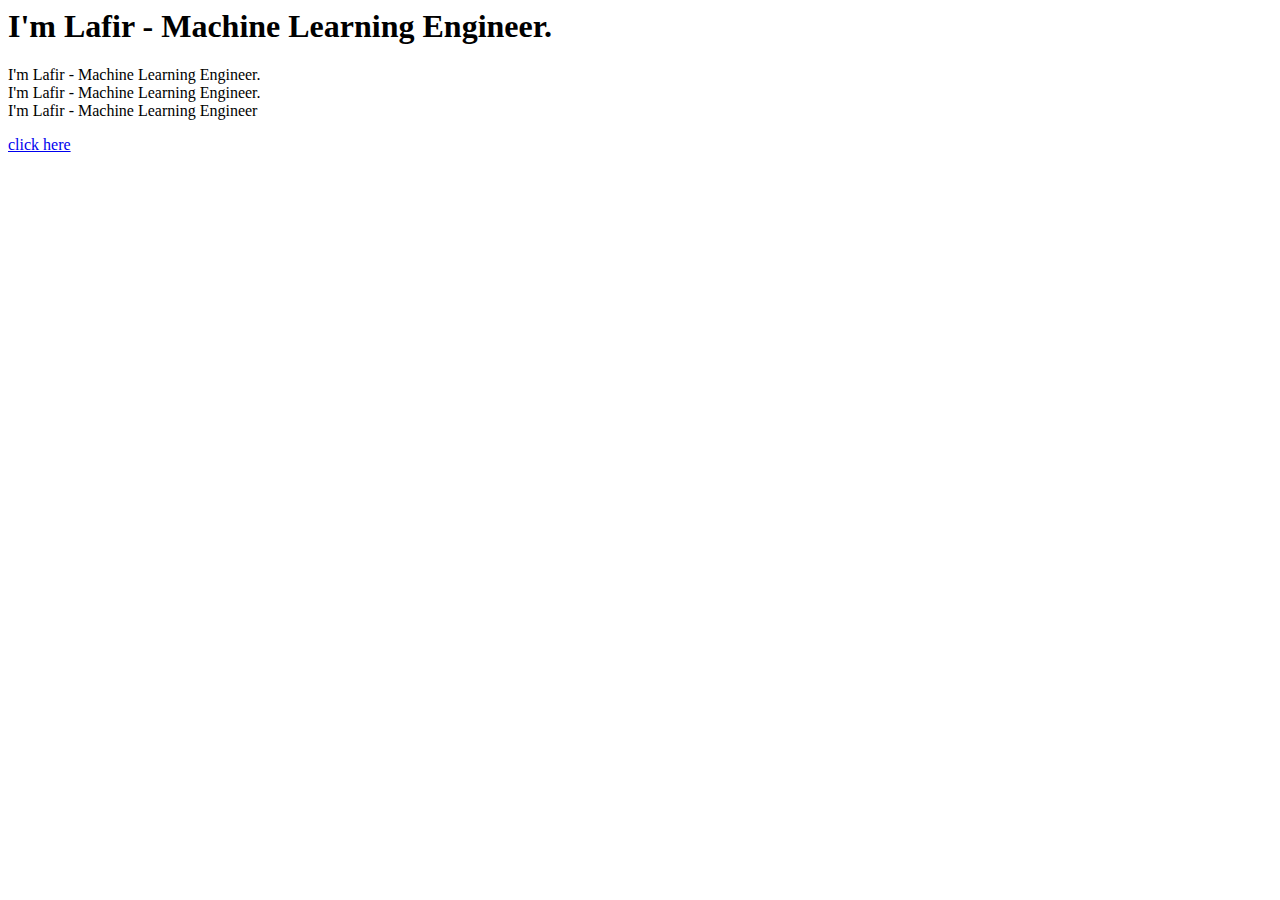
==== index.html @ b7a04738 "Add files via upload" ====
<html>
<head>
    <title>
    Lafir - Portfolio Website
    </title>
    </head>
<body>
    <h1>I'm Lafir - Machine Learning Engineer.</h1>
    <p>I'm Lafir - Machine Learning Engineer. <br>I'm Lafir - Machine Learning Engineer. <br> I'm Lafir - Machine Learning Engineer</p>
    <a href="https:\\www.linkedin.com\in\lafir">click here</a>
    
    
    </body>










</html>
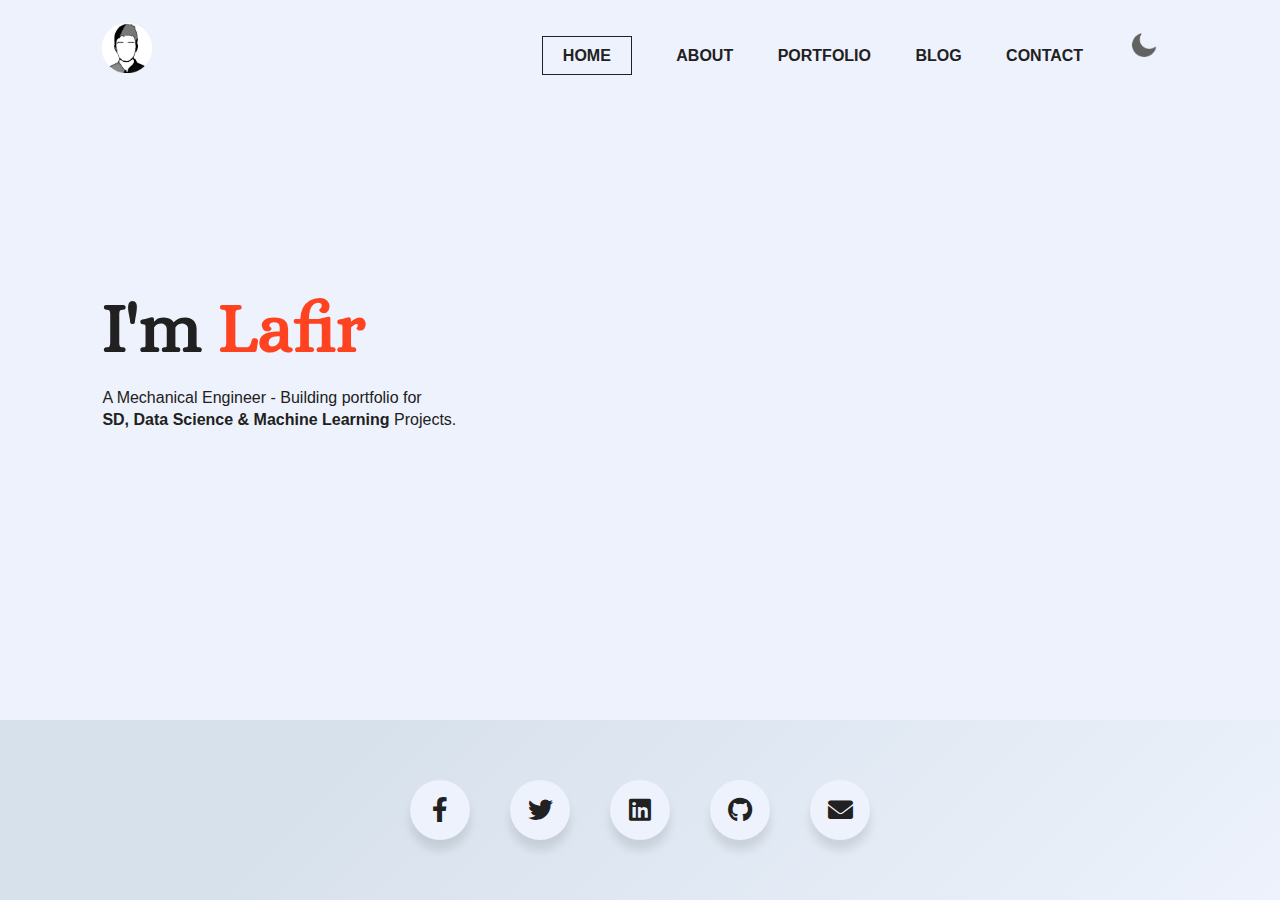
==== commit 6c28eb8e: "Add files via upload" ====
--- a/index.html
+++ b/index.html
@@ -1,24 +1,114 @@
-<html>
-<head>
-    <title>
-    Lafir - Portfolio Website
-    </title>
-    </head>
+<!DOCTYPE html>
+<!-- Created By Lafir -->
+<html lang="en" dir="ltr">
+   <head>
+    <meta charset="utf-8">
+    <meta name="viewport" content="width=device-width initial-scale=1.0">
+    <title> Lafir - Portfolio </title>
+    <link rel="stylesheet" href="style.css">
+    <link rel="stylesheet" href="https://cdnjs.cloudflare.com/ajax/libs/font-awesome/6.0.0-beta2/css/all.min.css">
+</head>
 <body>
-    <h1>I'm Lafir - Machine Learning Engineer.</h1>
-    <p>I'm Lafir - Machine Learning Engineer. <br>I'm Lafir - Machine Learning Engineer. <br> I'm Lafir - Machine Learning Engineer</p>
-    <a href="https:\\www.linkedin.com\in\lafir">click here</a>
+       <div class= "hero">
+        <nav>
+            <img src="images/logo1.png" class="logo">
+            <ul>
+            <li><a href=" "><span>HOME</span></a></li> 
+            <li><a href=" ">ABOUT</a></li>
+            <li><a href=" ">PORTFOLIO</a></li>
+            <li><a href=" ">BLOG</a></li>
+            <li><a href=" ">CONTACT</a></li> 
+            <li><img src="images/moon.png" id="icon"></li>
+            </ul>
+           </nav>
+       
+        <div class= "info">  
+            <h1>I'm <span>Lafir</span> </h1> 
+            <p> A Mechanical Engineer - Building portfolio for <br> <strong> SD, Data Science & Machine Learning </strong>  Projects.
+            </p>                 
+        </div>
+         </div>
+                <div class="socialtab">
+    <div class="wrapper">
+         <div class="icon facebook">
+            <div class="tooltip">
+               Facebook
+            </div>
+            <span><a href="https://www.linkedin.com/in/lafir"><i class="fab fa-facebook-f"></i></a></span>
+         </div>
+         <div class="icon twitter">
+            <div class="tooltip">
+               Twitter
+            </div>
+            <span><a href="https://www.twitter.com/lafirmm"><i class="fab fa-twitter"></i></a></span>
+         </div>
+         <div class="icon linkedin">
+            <div class="tooltip">
+               Linkedin
+            </div>
+            <span><a href="https://www.linkedin.com/in/lafir"><i class="fab fa-linkedin"></i></a></span>
+         </div>
+         <div class="icon github">
+            <div class="tooltip">
+               Github
+            </div>
+            <span><a href="https:\\www.github.com/lafirm"><i class="fab fa-github"></i></a></span>
+         </div>
+         <div class="icon email">
+            <div class="tooltip">
+               Email
+            </div>
+            <span><a href="mailto:lafirm.ernz9@simplelogin.fr"><i class="fas fa-envelope"></i></a></span>
+         </div>
+      </div></div>
+               
+                
+        
+          <!-- This is Javascript Code -->
+     <script>
+     var icon = document.getElementById("icon");
+     
+     if(localStorage.getItem("theme") == null){
+              localStorage.setItem("theme","light");
+              }
+
+     
+     let localdata = localStorage.getItem("theme");
+     if(localdata == "light")
+         {
+             icon.src = "images/moon.png";
+             document.body.classList.remove("dark-theme");
+         }
+     else if(localdata == "dark")
+     {
+         icon.src = "images/sun.png";
+          document.body.classList.add("dark-theme");
+         
+     }
+     
+     
+     icon.onclick = function(){
+         document.body.classList.toggle("dark-theme");
+         if(document.body.classList.contains("dark-theme")){
+             icon.src = "images/sun.png";
+              localStorage.setItem("theme","dark");
+         }
+             else{
+                 icon.src = "images/moon.png";
+                  localStorage.setItem("theme","light");
+             }
+             
+         }
+
+    </script>
     
+   
     
-    </body>
+</body>
+</html>
 
 
 
 
 
 
-
-
-
-
-</html>--- a/style.css
+++ b/style.css
@@ -0,0 +1,275 @@
+@import url('https://fonts.googleapis.com/css2?family=Alice&family=Poppins:ital,wght@0,400;1,300&display=swap');
+
+*{
+    margin: 0;
+    padding: 0;
+}
+
+
+:root{
+    --primary-color: #edf2fc;
+    --secondary-color: #212121;
+}
+
+
+.dark-theme{
+    --primary-color: #000106;
+    --secondary-color: #ffffff;
+}
+
+.hero{
+    height: 80vh;
+    width: 100%;
+    background: var(--primary-color);
+    font-family: sans-serif;
+    position: relative;
+    
+}
+
+
+.logo{
+    width: 50px;
+    cursor: pointer;
+}
+
+nav{
+    width: 84%;
+    margin: auto;
+    padding: 20px 0;
+    display: flex;
+    align-items: center;
+    justify-content: space-between;   
+}
+
+nav ul{
+    flex:1;
+    text-align: right;
+}
+
+nav ul li {
+    display: inline-block;
+    list-style: none;
+    margin: 10px 20px; 
+}
+
+nav ul li a {
+    text-decoration: none;
+    color: var(--secondary-color);
+    font-family: sans-serif;
+    font-weight: 600;
+}
+
+nav ul li a:hover {
+    text-decoration: none;
+    color: #ff4321;
+}
+
+nav ul li a span{
+    border: 1px solid;
+    padding: 10px 20px;
+}
+
+#icon{
+    width: 30px;
+    cursor: pointer;
+}
+
+
+.info{
+    margin-left: 8%;
+    margin-top: 15%;
+}
+
+
+.info h1{
+    font-size: 70px;
+    color: var(--secondary-color);
+    margin-bottom: 20px;
+    font-family: 'Alice', serif;
+}
+
+h1 span{
+    color: #ff4321;
+}
+
+.info p{
+    color: var(--secondary-color);
+    line-height: 22px;
+}
+
+
+.wrapper{
+  display: inline-flex;
+}
+.wrapper .icon{
+  margin: 0 20px;
+  text-align: center;
+  cursor: pointer;
+  display: flex;
+  align-items: center;
+  justify-content: center;
+  flex-direction: column;
+  position: relative;
+  z-index: 2;
+  transition: 0.4s cubic-bezier(0.68, -0.55, 0.265, 1.55);
+}
+.wrapper .icon span{
+  display: block;
+  height: 60px;
+  width: 60px;
+  background: var(--primary-color);
+  border-radius: 50%;
+  position: relative;
+  z-index: 2;
+  box-shadow: 0px 10px 10px rgba(0,0,0,0.1);
+  transition: 0.4s cubic-bezier(0.68, -0.55, 0.265, 1.55);
+}
+.wrapper .icon span i{
+  line-height: 60px;
+  font-size: 25px;
+    color: var(--secondary-color);
+  
+}
+.wrapper .icon .tooltip{
+  position: absolute;
+  top: 0;
+  z-index: 1;
+  background: #fff;
+  color: var(--primary-color);
+  padding: 10px 18px;
+  font-size: 20px;
+  font-weight: 500;
+    font-family: sans-serif;
+  border-radius: 25px;
+  opacity: 0;
+  pointer-events: none;
+  box-shadow: 0px 10px 10px rgba(0,0,0,0.1);
+  transition: 0.4s cubic-bezier(0.68, -0.55, 0.265, 1.55);
+}
+.wrapper .icon:hover .tooltip{
+  top: -70px;
+  opacity: 1;
+  pointer-events: auto;
+}
+.icon .tooltip:before{
+  position: absolute;
+  content: "";
+  height: 15px;
+  width: 15px;
+  background: #fff;
+  left: 50%;
+  bottom: -6px;
+  transform: translateX(-50%) rotate(45deg);
+  transition: 0.4s cubic-bezier(0.68, -0.55, 0.265, 1.55);
+}
+.wrapper .icon:hover span i{
+  color: var(--primary-color);
+}
+.wrapper .icon:hover span,
+.wrapper .icon:hover .tooltip{
+  text-shadow: 0px -1px 0px rgba(0,0,0,0.4);
+}
+.wrapper .facebook:hover span,
+.wrapper .facebook:hover .tooltip,
+.wrapper .facebook:hover .tooltip:before{
+  background: #3B5999;
+}
+.wrapper .twitter:hover span,
+.wrapper .twitter:hover .tooltip,
+.wrapper .twitter:hover .tooltip:before{
+  background: #46C1F6;
+}
+.wrapper .linkedin:hover span,
+.wrapper .linkedin:hover .tooltip,
+.wrapper .linkedin:hover .tooltip:before{
+  background: #0a66c2;
+}
+.wrapper .github:hover span,
+.wrapper .github:hover .tooltip,
+.wrapper .github:hover .tooltip:before{
+  background: #333;
+}
+.wrapper .email:hover span,
+.wrapper .email:hover .tooltip,
+.wrapper .email:hover .tooltip:before{
+  background: #DE463B;
+}
+
+
+.socialtab{
+  display: grid;
+  height: 20vh;
+  width: 100%;
+  place-items: center;
+  background: linear-gradient(315deg, var(--primary-color) 0%, #d7e1ec 74%);
+    margin-top: 0;
+    margin-bottom: 0;
+
+}
+
+@media only screen and (max-width:600px) {
+    
+    
+    nav ul li {
+    display: flex;
+    padding-left: 160px;
+}
+    
+    
+    
+    nav ul li a {
+    text-decoration: none;
+    color: var(--secondary-color);
+    font-weight: 600;
+    font-size: 10px;
+    
+}
+    nav ul li a span{
+    border: 1px solid;
+    padding: 5px 10px;
+}
+
+
+    
+    .hero{
+    height: 90vh;
+    width: 100%;
+    box-sizing: border-box;
+
+}
+    .info h1{
+    font-size: 35px; }
+    .info p{
+    line-height: 15px;
+    font-size: 13px;}
+    
+    
+    .socialtab{
+  display: flex;
+  height: 10vh;
+  width: 100%;
+  place-items: center;
+        padding: 15px;
+        margin-top:0px;
+box-sizing: border-box;
+       }
+        
+    
+    .wrapper .icon span{
+  height: 25px;
+  width: 25px;
+  
+}
+
+    .wrapper .icon span i{
+  line-height: 25px;
+  font-size: 15px;
+    color: var(--secondary-color);
+  
+}
+        
+}
+    
+
+
+
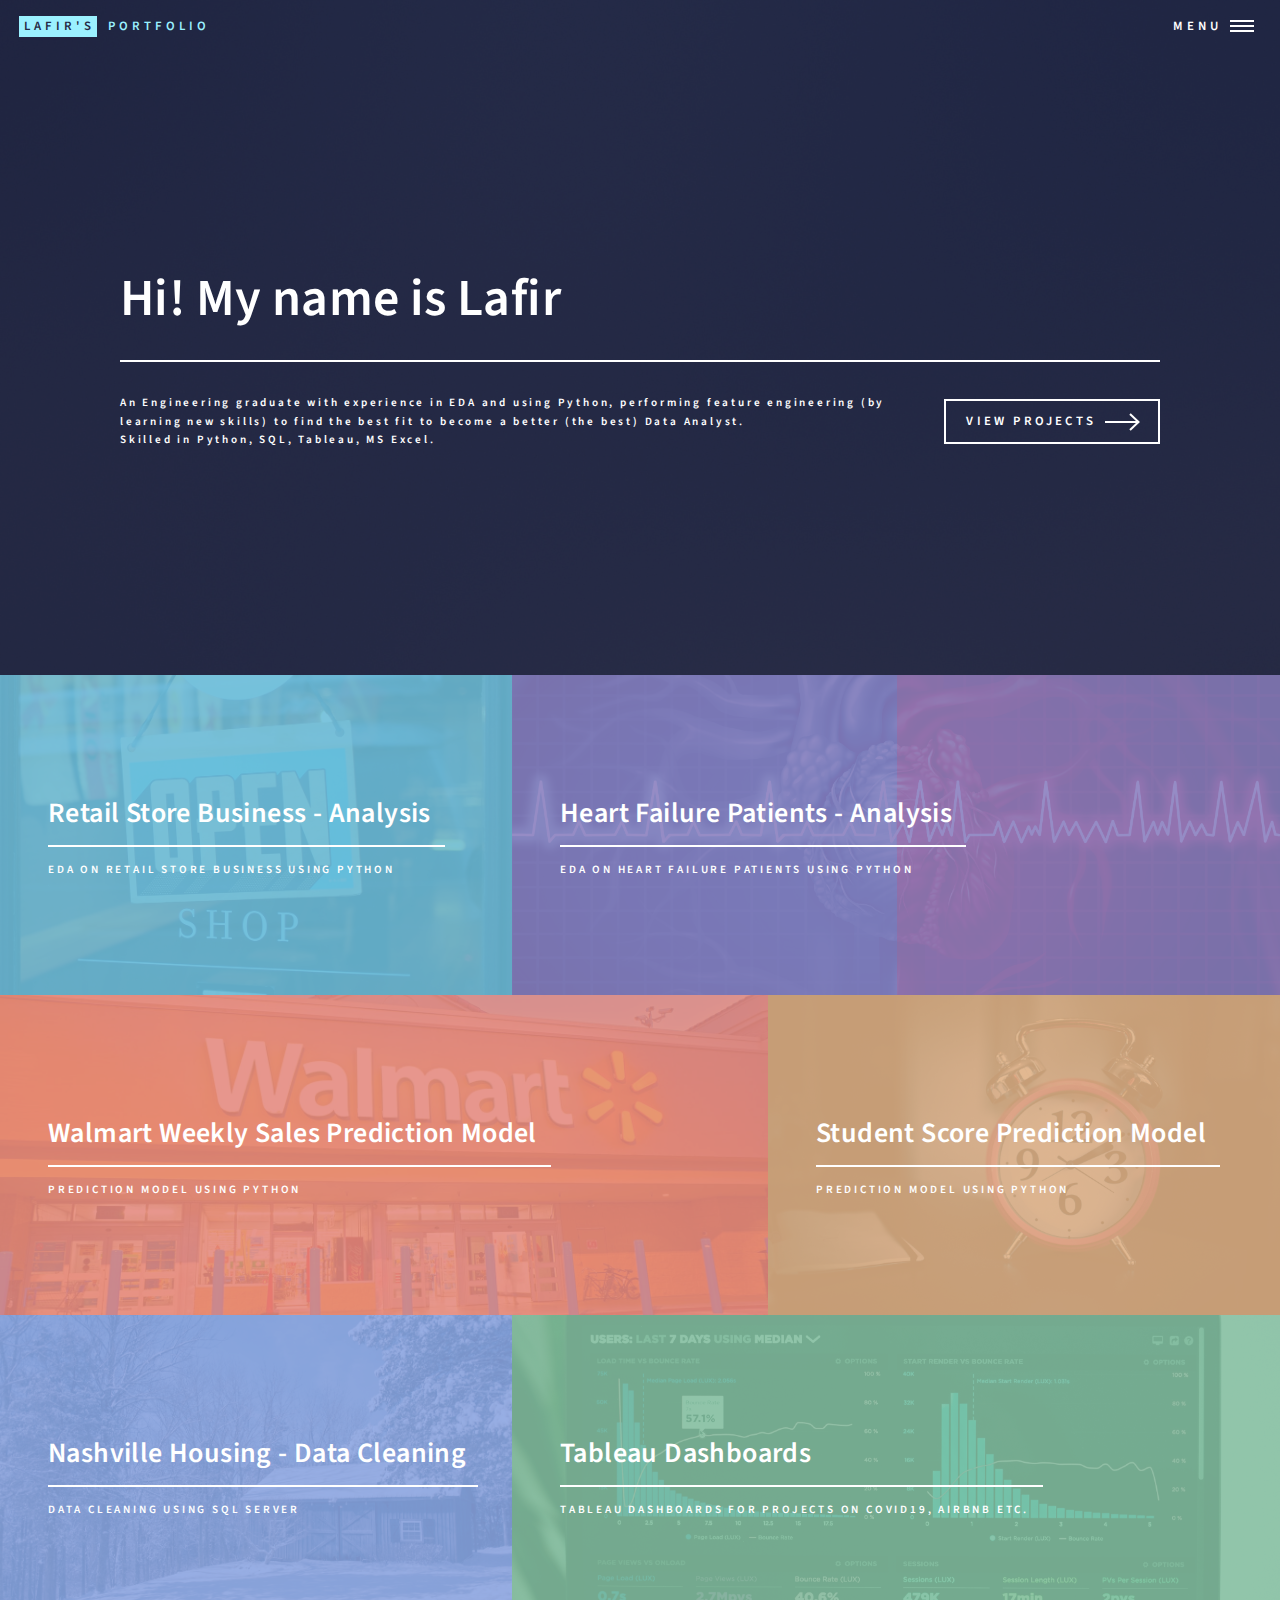
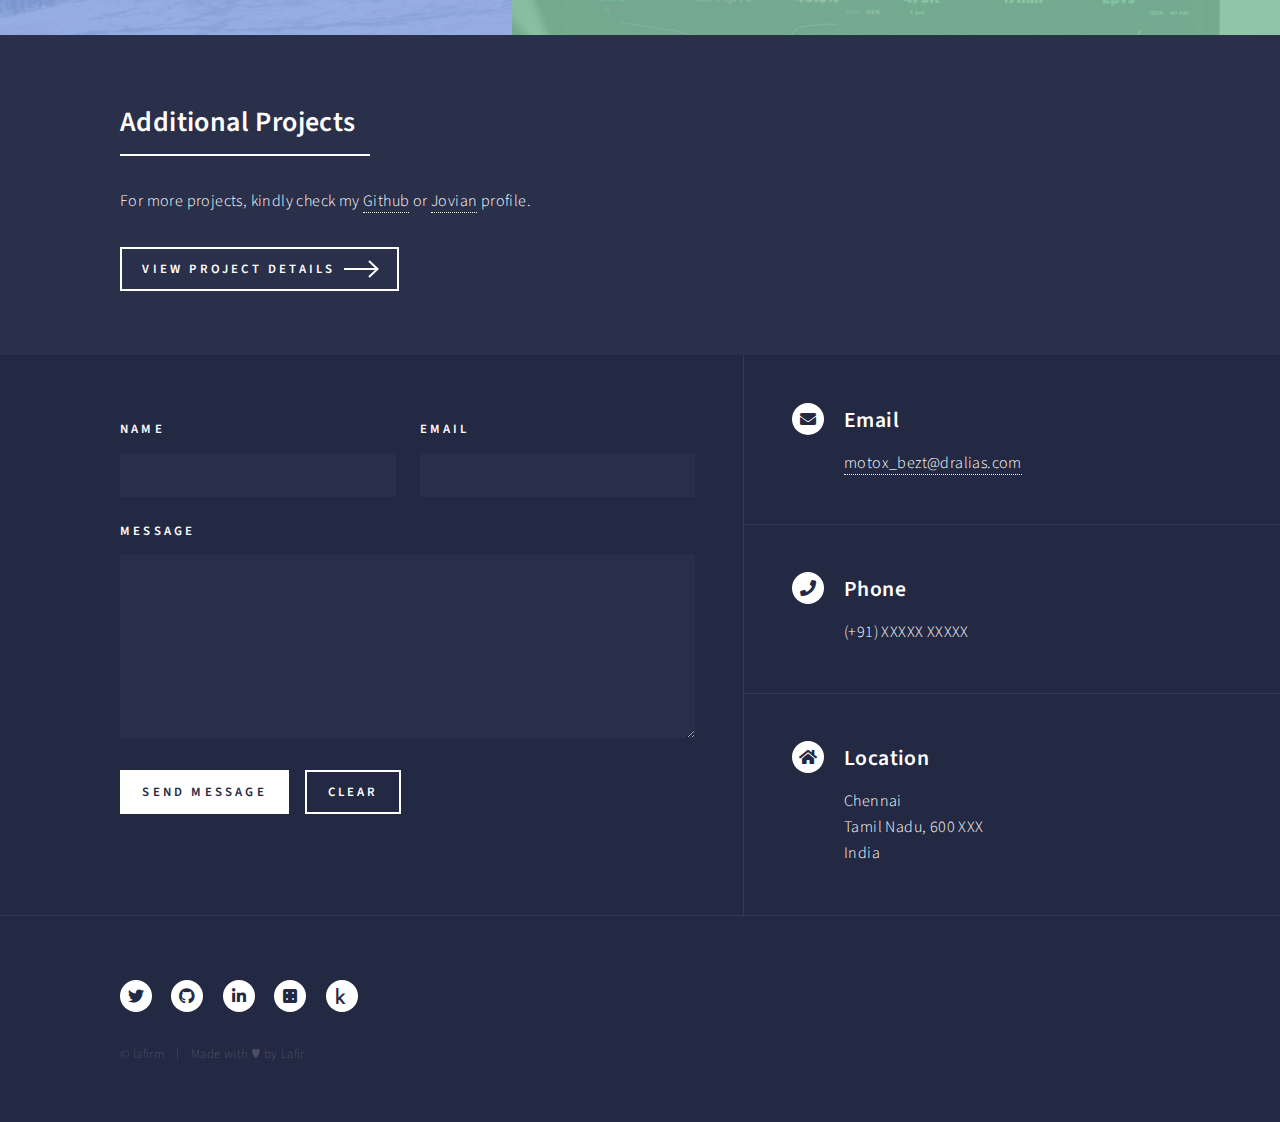
==== commit b275fadc: "Portfolio Website - version 2" ====
--- a/index.html
+++ b/index.html
@@ -1,114 +1,217 @@
-<!DOCTYPE html>
-<!-- Created By Lafir -->
-<html lang="en" dir="ltr">
-   <head>
-    <meta charset="utf-8">
-    <meta name="viewport" content="width=device-width initial-scale=1.0">
-    <title> Lafir - Portfolio </title>
-    <link rel="stylesheet" href="style.css">
-    <link rel="stylesheet" href="https://cdnjs.cloudflare.com/ajax/libs/font-awesome/6.0.0-beta2/css/all.min.css">
-</head>
-<body>
-       <div class= "hero">
-        <nav>
-            <img src="images/logo1.png" class="logo">
-            <ul>
-            <li><a href=" "><span>HOME</span></a></li> 
-            <li><a href=" ">ABOUT</a></li>
-            <li><a href=" ">PORTFOLIO</a></li>
-            <li><a href=" ">BLOG</a></li>
-            <li><a href=" ">CONTACT</a></li> 
-            <li><img src="images/moon.png" id="icon"></li>
-            </ul>
-           </nav>
-       
-        <div class= "info">  
-            <h1>I'm <span>Lafir</span> </h1> 
-            <p> A Mechanical Engineer - Building portfolio for <br> <strong> SD, Data Science & Machine Learning </strong>  Projects.
-            </p>                 
-        </div>
-         </div>
-                <div class="socialtab">
-    <div class="wrapper">
-         <div class="icon facebook">
-            <div class="tooltip">
-               Facebook
-            </div>
-            <span><a href="https://www.linkedin.com/in/lafir"><i class="fab fa-facebook-f"></i></a></span>
-         </div>
-         <div class="icon twitter">
-            <div class="tooltip">
-               Twitter
-            </div>
-            <span><a href="https://www.twitter.com/lafirmm"><i class="fab fa-twitter"></i></a></span>
-         </div>
-         <div class="icon linkedin">
-            <div class="tooltip">
-               Linkedin
-            </div>
-            <span><a href="https://www.linkedin.com/in/lafir"><i class="fab fa-linkedin"></i></a></span>
-         </div>
-         <div class="icon github">
-            <div class="tooltip">
-               Github
-            </div>
-            <span><a href="https:\\www.github.com/lafirm"><i class="fab fa-github"></i></a></span>
-         </div>
-         <div class="icon email">
-            <div class="tooltip">
-               Email
-            </div>
-            <span><a href="mailto:lafirm.ernz9@simplelogin.fr"><i class="fas fa-envelope"></i></a></span>
-         </div>
-      </div></div>
-               
-                
-        
-          <!-- This is Javascript Code -->
-     <script>
-     var icon = document.getElementById("icon");
-     
-     if(localStorage.getItem("theme") == null){
-              localStorage.setItem("theme","light");
-              }
-
-     
-     let localdata = localStorage.getItem("theme");
-     if(localdata == "light")
-         {
-             icon.src = "images/moon.png";
-             document.body.classList.remove("dark-theme");
-         }
-     else if(localdata == "dark")
-     {
-         icon.src = "images/sun.png";
-          document.body.classList.add("dark-theme");
-         
-     }
-     
-     
-     icon.onclick = function(){
-         document.body.classList.toggle("dark-theme");
-         if(document.body.classList.contains("dark-theme")){
-             icon.src = "images/sun.png";
-              localStorage.setItem("theme","dark");
-         }
-             else{
-                 icon.src = "images/moon.png";
-                  localStorage.setItem("theme","light");
-             }
-             
-         }
-
-    </script>
-    
-   
-    
-</body>
-</html>
-
-
-
-
-
-
+<!DOCTYPE HTML>
+<!--
+	Created By Lafir
+	using Forty by HTML5 UP
+	-->
+<html>
+	<head>
+		<title>Lafir - Portfolio</title>
+		<meta charset="utf-8" />
+		<meta name="viewport" content="width=device-width, initial-scale=1, user-scalable=no" />
+		<link link rel="icon" type="image/x-icon" href="/images/favicon.png" />
+		<link rel="stylesheet" href="assets/css/main.css" />
+		<noscript><link rel="stylesheet" href="assets/css/noscript.css" /></noscript>
+	</head>
+	<body class="is-preload">
+
+		<!-- Wrapper -->
+			<div id="wrapper">
+
+				<!-- Header -->
+					<header id="header" class="alt">
+						<a href="index.html" class="logo"><strong>LAFIR'S</strong> <span>PORTFOLIO</span></a>
+						<nav>
+							<a href="#menu">Menu</a>
+						</nav>
+					</header>
+
+				<!-- Menu -->
+					<nav id="menu">
+						<ul class="links">
+							<li><a href="index.html">Home</a></li>
+							<li><a href="about.html">About</a></li>
+							<li><a href="projects.html">Projects</a></li>
+							<li><a href="https://www.linkedin.com/in/lafir/details/certifications/">Certifications</a></li>
+						</ul>
+						<ul class="actions stacked">
+							<li><a href="https://lafirm.medium.com/" class="button primary fit">Blog</a></li>
+							<li><a href="#footer" class="button fit">Contact</a></li>
+						</ul>
+					</nav>
+
+				<!-- Banner -->
+					<section id="banner" class="major">
+						<div class="inner">
+							<header class="major">
+								<h1>Hi! My name is Lafir</h1>
+							</header>
+							<div class="content">
+								<p>An Engineering graduate with experience in EDA and using Python, 
+									performing feature engineering (by learning new skills) to find 
+									the best fit to become a better (the best) Data Analyst.<br>
+									Skilled in Python, SQL, Tableau, MS Excel.</p>
+								<ul class="actions">
+									<li><a href="#one" class="button next scrolly">View Projects</a></li>
+								</ul>
+							</div>
+						</div>
+					</section>
+
+				<!-- Main -->
+					<div id="main">
+
+						<!-- One -->
+							<section id="one" class="tiles">
+								<article>
+									<span class="image">
+										<img src="images/pic01.jpg" alt="" />
+									</span>
+									<header class="major">
+										<h3><a href="https://jovian.ai/lafirm/retail-store-analysis" class="link">Retail Store Business - Analysis</a></h3>
+										<p>EDA on Retail Store Business using Python</p>
+									</header>
+								</article>
+								<article>
+									<span class="image">
+										<img src="images/pic02.jpg" alt="" />
+									</span>
+									<header class="major">
+										<h3><a href="projects.html#two" class="link">Heart Failure Patients - Analysis</a></h3>
+										<p>EDA on Heart Failure Patients using Python</p>
+									</header>
+								</article>
+								<article>
+									<span class="image">
+										<img src="images/pic03.jpg" alt="" />
+									</span>
+									<header class="major">
+										<h3><a href="projects.html#2" class="link">Walmart Weekly Sales Prediction Model</a></h3>
+										<p>Prediction Model using Python</p>
+									</header>
+								</article>
+								<article>
+									<span class="image">
+										<img src="images/pic04.jpg" alt="" />
+									</span>
+									<header class="major">
+										<h3><a href="https://jovian.ai/lafirm/student-score-prediction" class="link">Student Score Prediction Model</a></h3>
+										<p>Prediction Model using Python</p>
+									</header>
+								</article>
+								<article>
+									<span class="image">
+										<img src="images/pic05.jpg" alt="" />
+									</span>
+									<header class="major">
+										<h3><a href="projects.html#two" class="link">Nashville Housing - Data Cleaning</a></h3>
+										<p>Data Cleaning using SQL server</p>
+									</header>
+								</article>
+								<article>
+									<span class="image">
+										<img src="images/pic06.jpg" alt="" />
+									</span>
+									<header class="major">
+										<h3><a href="https://public.tableau.com/app/profile/lafir" class="link">Tableau Dashboards</a></h3>
+										<p>Tableau Dashboards for Projects on Covid19, Airbnb etc.</p>
+									</header>
+								</article>
+							</section>
+
+						<!-- Two -->
+							<section id="two">
+								<div class="inner">
+									<header class="major">
+										<h2>Additional Projects</h2>
+									</header>
+									<p>For more projects, kindly check my <a href="https://www.github.com/lafirm">Github</a> or <a href="https://jovian.ai/lafirm">Jovian</a> profile.</p>
+									<ul class="actions">
+										<li><a href="projects.html" class="button next">View Project Details</a></li>
+									</ul>
+								</div>
+							</section>
+
+					</div>
+
+				<!-- Contact -->
+					<section id="contact">
+						<div class="inner">
+							<section>
+								<form method="post" action="#">
+									<div class="fields">
+										<div class="field half">
+											<label for="name">Name</label>
+											<input type="text" name="name" id="name" />
+										</div>
+										<div class="field half">
+											<label for="email">Email</label>
+											<input type="text" name="email" id="email" />
+										</div>
+										<div class="field">
+											<label for="message">Message</label>
+											<textarea name="message" id="message" rows="6"></textarea>
+										</div>
+									</div>
+									<ul class="actions">
+										<li><input type="reset" value="Send Message" class="primary" /></li>
+										<li><input type="reset" value="Clear" /></li>
+									</ul>
+								</form>
+							</section>
+							<section class="split">
+								<section>
+									<div class="contact-method">
+										<span class="icon solid alt fa-envelope"></span>
+										<h3>Email</h3>
+										<a href="#">motox_bezt@dralias.com</a>
+									</div>
+								</section>
+								<section>
+									<div class="contact-method">
+										<span class="icon solid alt fa-phone"></span>
+										<h3>Phone</h3>
+										<span>(+91) XXXXX XXXXX</span>
+									</div>
+								</section>
+								<section>
+									<div class="contact-method">
+										<span class="icon solid alt fa-home"></span>
+										<h3>Location</h3>
+										<span>Chennai<br />
+											Tamil Nadu, 600 XXX <br />
+											India</span>
+									</div>
+								</section>
+							</section>
+						</div>
+					</section>
+
+				<!-- Footer -->
+					<footer id="footer">
+						<div class="inner">
+							<ul class="icons">
+								<li><a href="https://www.twitter.com/lafirmm" class="icon brands alt fa-twitter"><span class="label">Twitter</span></a></li>
+								<li><a href="https://www.github.com/lafirm" class="icon brands alt fa-github"><span class="label">GitHub</span></a></li>
+								<li><a href="https://www.linkedin.com/in/lafir" class="icon brands alt fa-linkedin-in"><span class="label">LinkedIn</span></a></li>
+								<li><a href="https://jovian.ai/lafirm" class="icon solid alt solid fa-dice-four"><span class="label">Jovian</span></a></li>
+								<li><a href="https://www.kaggle.com/lafirm" class="icon brands alt fa-kaggle"><span class="label">Kaggle</span></a></li>
+							</ul>
+							<ul class="copyright">
+								<li>&copy; lafirm</li><li>Made with &hearts; by Lafir</a></li>
+							</ul>
+						</div>
+					</footer>
+
+			</div>
+
+		<!-- Scripts -->
+			<script src="assets/js/jquery.min.js"></script>
+			<script src="assets/js/jquery.scrolly.min.js"></script>
+			<script src="assets/js/jquery.scrollex.min.js"></script>
+			<script src="assets/js/browser.min.js"></script>
+			<script src="assets/js/breakpoints.min.js"></script>
+			<script src="assets/js/util.js"></script>
+			<script src="assets/js/main.js"></script>
+
+	</body>
+</html>--- a/assets/css/main.css
+++ b/assets/css/main.css
@@ -0,0 +1,3947 @@
+@import url(fontawesome-all.min.css);
+@import url("https://fonts.googleapis.com/css?family=Source+Sans+Pro:300,300italic,600,600italic");
+
+
+html, body, div, span, applet, object,
+iframe, h1, h2, h3, h4, h5, h6, p, blockquote,
+pre, a, abbr, acronym, address, big, cite,
+code, del, dfn, em, img, ins, kbd, q, s, samp,
+small, strike, strong, sub, sup, tt, var, b,
+u, i, center, dl, dt, dd, ol, ul, li, fieldset,
+form, label, legend, table, caption, tbody,
+tfoot, thead, tr, th, td, article, aside,
+canvas, details, embed, figure, figcaption,
+footer, header, hgroup, menu, nav, output, ruby,
+section, summary, time, mark, audio, video {
+	margin: 0;
+	padding: 0;
+	border: 0;
+	font-size: 100%;
+	font: inherit;
+	vertical-align: baseline;}
+
+article, aside, details, figcaption, figure,
+footer, header, hgroup, menu, nav, section {
+	display: block;}
+
+body {
+	line-height: 1;
+}
+
+ol, ul {
+	list-style: none;
+}
+
+blockquote, q {
+	quotes: none;
+}
+
+	blockquote:before, blockquote:after, q:before, q:after {
+		content: '';
+		content: none;
+	}
+
+table {
+	border-collapse: collapse;
+	border-spacing: 0;
+}
+
+body {
+	-webkit-text-size-adjust: none;
+}
+
+mark {
+	background-color: transparent;
+	color: inherit;
+}
+
+input::-moz-focus-inner {
+	border: 0;
+	padding: 0;
+}
+
+input, select, textarea {
+	-moz-appearance: none;
+	-webkit-appearance: none;
+	-ms-appearance: none;
+	appearance: none;
+}
+
+/* Basic */
+
+	@-ms-viewport {
+		width: device-width;
+	}
+
+	body {
+		-ms-overflow-style: scrollbar;
+	}
+
+	@media screen and (max-width: 480px) {
+
+		html, body {
+			min-width: 320px;
+		}
+
+	}
+
+	html {
+		box-sizing: border-box;
+	}
+
+	*, *:before, *:after {
+		box-sizing: inherit;
+	}
+
+	body {
+		background: #242943;
+	}
+
+		body.is-preload *, body.is-preload *:before, body.is-preload *:after {
+			-moz-animation: none !important;
+			-webkit-animation: none !important;
+			-ms-animation: none !important;
+			animation: none !important;
+			-moz-transition: none !important;
+			-webkit-transition: none !important;
+			-ms-transition: none !important;
+			transition: none !important;
+		}
+
+/* Type */
+
+	body, input, select, textarea {
+		color: #ffffff;
+		font-family: "Source Sans Pro", Helvetica, sans-serif;
+		font-size: 17pt;
+		font-weight: 300;
+		letter-spacing: 0.025em;
+		line-height: 1.65;
+	}
+
+		@media screen and (max-width: 1680px) {
+
+			body, input, select, textarea {
+				font-size: 14pt;
+			}
+
+		}
+
+		@media screen and (max-width: 1280px) {
+
+			body, input, select, textarea {
+				font-size: 12pt;
+			}
+
+		}
+
+		@media screen and (max-width: 360px) {
+
+			body, input, select, textarea {
+				font-size: 11pt;
+			}
+
+		}
+
+	a {
+		-moz-transition: color 0.2s ease-in-out, border-bottom-color 0.2s ease-in-out;
+		-webkit-transition: color 0.2s ease-in-out, border-bottom-color 0.2s ease-in-out;
+		-ms-transition: color 0.2s ease-in-out, border-bottom-color 0.2s ease-in-out;
+		transition: color 0.2s ease-in-out, border-bottom-color 0.2s ease-in-out;
+		border-bottom: dotted 1px;
+		color: inherit;
+		text-decoration: none;
+	}
+
+		a:hover {
+			border-bottom-color: transparent;
+			color: #9bf1ff !important;
+		}
+
+		a:active {
+			color: #53e3fb !important;
+		}
+
+	strong, b {
+		color: #ffffff;
+		font-weight: 600;
+	}
+
+	em, i {
+		font-style: italic;
+	}
+
+	p {
+		margin: 0 0 2em 0;
+	}
+
+	h1, h2, h3, h4, h5, h6 {
+		color: #ffffff;
+		font-weight: 600;
+		line-height: 1.65;
+		margin: 0 0 1em 0;
+	}
+
+		h1 a, h2 a, h3 a, h4 a, h5 a, h6 a {
+			color: inherit;
+			border-bottom: 0;
+		}
+
+	h1 {
+		font-size: 2.5em;
+	}
+
+	h2 {
+		font-size: 1.75em;
+	}
+
+	h3 {
+		font-size: 1.35em;
+	}
+
+	h4 {
+		font-size: 1.1em;
+	}
+
+	h5 {
+		font-size: 0.9em;
+	}
+
+	h6 {
+		font-size: 0.7em;
+	}
+
+	@media screen and (max-width: 736px) {
+
+		h1 {
+			font-size: 2em;
+		}
+
+		h2 {
+			font-size: 1.5em;
+		}
+
+		h3 {
+			font-size: 1.25em;
+		}
+
+	}
+
+	sub {
+		font-size: 0.8em;
+		position: relative;
+		top: 0.5em;
+	}
+
+	sup {
+		font-size: 0.8em;
+		position: relative;
+		top: -0.5em;
+	}
+
+	blockquote {
+		border-left: solid 4px rgba(212, 212, 255, 0.1);
+		font-style: italic;
+		margin: 0 0 2em 0;
+		padding: 0.5em 0 0.5em 2em;
+	}
+
+	code {
+		background: rgba(212, 212, 255, 0.035);
+		font-family: "Courier New", monospace;
+		font-size: 0.9em;
+		margin: 0 0.25em;
+		padding: 0.25em 0.65em;
+	}
+
+	pre {
+		-webkit-overflow-scrolling: touch;
+		font-family: "Courier New", monospace;
+		font-size: 0.9em;
+		margin: 0 0 2em 0;
+	}
+
+		pre code {
+			display: block;
+			line-height: 1.75;
+			padding: 1em 1.5em;
+			overflow-x: auto;
+		}
+
+	hr {
+		border: 0;
+		border-bottom: solid 1px rgba(212, 212, 255, 0.1);
+		margin: 2em 0;
+	}
+
+		hr.major {
+			margin: 3em 0;
+		}
+
+	.align-left {
+		text-align: left;
+	}
+
+	.align-center {
+		text-align: center;
+	}
+
+	.align-right {
+		text-align: right;
+	}
+
+/* Row */
+
+	.row {
+		display: flex;
+		flex-wrap: wrap;
+		box-sizing: border-box;
+		align-items: stretch;
+	}
+
+		.row > * {
+			box-sizing: border-box;
+		}
+
+		.row.gtr-uniform > * > :last-child {
+			margin-bottom: 0;
+		}
+
+		.row.aln-left {
+			justify-content: flex-start;
+		}
+
+		.row.aln-center {
+			justify-content: center;
+		}
+
+		.row.aln-right {
+			justify-content: flex-end;
+		}
+
+		.row.aln-top {
+			align-items: flex-start;
+		}
+
+		.row.aln-middle {
+			align-items: center;
+		}
+
+		.row.aln-bottom {
+			align-items: flex-end;
+		}
+
+		.row > .imp {
+			order: -1;
+		}
+
+		.row > .col-1 {
+			width: 8.33333%;
+		}
+
+		.row > .off-1 {
+			margin-left: 8.33333%;
+		}
+
+		.row > .col-2 {
+			width: 16.66667%;
+		}
+
+		.row > .off-2 {
+			margin-left: 16.66667%;
+		}
+
+		.row > .col-3 {
+			width: 25%;
+		}
+
+		.row > .off-3 {
+			margin-left: 25%;
+		}
+
+		.row > .col-4 {
+			width: 33.33333%;
+		}
+
+		.row > .off-4 {
+			margin-left: 33.33333%;
+		}
+
+		.row > .col-5 {
+			width: 41.66667%;
+		}
+
+		.row > .off-5 {
+			margin-left: 41.66667%;
+		}
+
+		.row > .col-6 {
+			width: 50%;
+		}
+
+		.row > .off-6 {
+			margin-left: 50%;
+		}
+
+		.row > .col-7 {
+			width: 58.33333%;
+		}
+
+		.row > .off-7 {
+			margin-left: 58.33333%;
+		}
+
+		.row > .col-8 {
+			width: 66.66667%;
+		}
+
+		.row > .off-8 {
+			margin-left: 66.66667%;
+		}
+
+		.row > .col-9 {
+			width: 75%;
+		}
+
+		.row > .off-9 {
+			margin-left: 75%;
+		}
+
+		.row > .col-10 {
+			width: 83.33333%;
+		}
+
+		.row > .off-10 {
+			margin-left: 83.33333%;
+		}
+
+		.row > .col-11 {
+			width: 91.66667%;
+		}
+
+		.row > .off-11 {
+			margin-left: 91.66667%;
+		}
+
+		.row > .col-12 {
+			width: 100%;
+		}
+
+		.row > .off-12 {
+			margin-left: 100%;
+		}
+
+		.row.gtr-0 {
+			margin-top: 0;
+			margin-left: 0em;
+		}
+
+			.row.gtr-0 > * {
+				padding: 0 0 0 0em;
+			}
+
+			.row.gtr-0.gtr-uniform {
+				margin-top: 0em;
+			}
+
+				.row.gtr-0.gtr-uniform > * {
+					padding-top: 0em;
+				}
+
+		.row.gtr-25 {
+			margin-top: 0;
+			margin-left: -0.5em;
+		}
+
+			.row.gtr-25 > * {
+				padding: 0 0 0 0.5em;
+			}
+
+			.row.gtr-25.gtr-uniform {
+				margin-top: -0.5em;
+			}
+
+				.row.gtr-25.gtr-uniform > * {
+					padding-top: 0.5em;
+				}
+
+		.row.gtr-50 {
+			margin-top: 0;
+			margin-left: -1em;
+		}
+
+			.row.gtr-50 > * {
+				padding: 0 0 0 1em;
+			}
+
+			.row.gtr-50.gtr-uniform {
+				margin-top: -1em;
+			}
+
+				.row.gtr-50.gtr-uniform > * {
+					padding-top: 1em;
+				}
+
+		.row {
+			margin-top: 0;
+			margin-left: -2em;
+		}
+
+			.row > * {
+				padding: 0 0 0 2em;
+			}
+
+			.row.gtr-uniform {
+				margin-top: -2em;
+			}
+
+				.row.gtr-uniform > * {
+					padding-top: 2em;
+				}
+
+		.row.gtr-150 {
+			margin-top: 0;
+			margin-left: -3em;
+		}
+
+			.row.gtr-150 > * {
+				padding: 0 0 0 3em;
+			}
+
+			.row.gtr-150.gtr-uniform {
+				margin-top: -3em;
+			}
+
+				.row.gtr-150.gtr-uniform > * {
+					padding-top: 3em;
+				}
+
+		.row.gtr-200 {
+			margin-top: 0;
+			margin-left: -4em;
+		}
+
+			.row.gtr-200 > * {
+				padding: 0 0 0 4em;
+			}
+
+			.row.gtr-200.gtr-uniform {
+				margin-top: -4em;
+			}
+
+				.row.gtr-200.gtr-uniform > * {
+					padding-top: 4em;
+				}
+
+		@media screen and (max-width: 1680px) {
+
+			.row {
+				display: flex;
+				flex-wrap: wrap;
+				box-sizing: border-box;
+				align-items: stretch;
+			}
+
+				.row > * {
+					box-sizing: border-box;
+				}
+
+				.row.gtr-uniform > * > :last-child {
+					margin-bottom: 0;
+				}
+
+				.row.aln-left {
+					justify-content: flex-start;
+				}
+
+				.row.aln-center {
+					justify-content: center;
+				}
+
+				.row.aln-right {
+					justify-content: flex-end;
+				}
+
+				.row.aln-top {
+					align-items: flex-start;
+				}
+
+				.row.aln-middle {
+					align-items: center;
+				}
+
+				.row.aln-bottom {
+					align-items: flex-end;
+				}
+
+				.row > .imp-xlarge {
+					order: -1;
+				}
+
+				.row > .col-1-xlarge {
+					width: 8.33333%;
+				}
+
+				.row > .off-1-xlarge {
+					margin-left: 8.33333%;
+				}
+
+				.row > .col-2-xlarge {
+					width: 16.66667%;
+				}
+
+				.row > .off-2-xlarge {
+					margin-left: 16.66667%;
+				}
+
+				.row > .col-3-xlarge {
+					width: 25%;
+				}
+
+				.row > .off-3-xlarge {
+					margin-left: 25%;
+				}
+
+				.row > .col-4-xlarge {
+					width: 33.33333%;
+				}
+
+				.row > .off-4-xlarge {
+					margin-left: 33.33333%;
+				}
+
+				.row > .col-5-xlarge {
+					width: 41.66667%;
+				}
+
+				.row > .off-5-xlarge {
+					margin-left: 41.66667%;
+				}
+
+				.row > .col-6-xlarge {
+					width: 50%;
+				}
+
+				.row > .off-6-xlarge {
+					margin-left: 50%;
+				}
+
+				.row > .col-7-xlarge {
+					width: 58.33333%;
+				}
+
+				.row > .off-7-xlarge {
+					margin-left: 58.33333%;
+				}
+
+				.row > .col-8-xlarge {
+					width: 66.66667%;
+				}
+
+				.row > .off-8-xlarge {
+					margin-left: 66.66667%;
+				}
+
+				.row > .col-9-xlarge {
+					width: 75%;
+				}
+
+				.row > .off-9-xlarge {
+					margin-left: 75%;
+				}
+
+				.row > .col-10-xlarge {
+					width: 83.33333%;
+				}
+
+				.row > .off-10-xlarge {
+					margin-left: 83.33333%;
+				}
+
+				.row > .col-11-xlarge {
+					width: 91.66667%;
+				}
+
+				.row > .off-11-xlarge {
+					margin-left: 91.66667%;
+				}
+
+				.row > .col-12-xlarge {
+					width: 100%;
+				}
+
+				.row > .off-12-xlarge {
+					margin-left: 100%;
+				}
+
+				.row.gtr-0 {
+					margin-top: 0;
+					margin-left: 0em;
+				}
+
+					.row.gtr-0 > * {
+						padding: 0 0 0 0em;
+					}
+
+					.row.gtr-0.gtr-uniform {
+						margin-top: 0em;
+					}
+
+						.row.gtr-0.gtr-uniform > * {
+							padding-top: 0em;
+						}
+
+				.row.gtr-25 {
+					margin-top: 0;
+					margin-left: -0.5em;
+				}
+
+					.row.gtr-25 > * {
+						padding: 0 0 0 0.5em;
+					}
+
+					.row.gtr-25.gtr-uniform {
+						margin-top: -0.5em;
+					}
+
+						.row.gtr-25.gtr-uniform > * {
+							padding-top: 0.5em;
+						}
+
+				.row.gtr-50 {
+					margin-top: 0;
+					margin-left: -1em;
+				}
+
+					.row.gtr-50 > * {
+						padding: 0 0 0 1em;
+					}
+
+					.row.gtr-50.gtr-uniform {
+						margin-top: -1em;
+					}
+
+						.row.gtr-50.gtr-uniform > * {
+							padding-top: 1em;
+						}
+
+				.row {
+					margin-top: 0;
+					margin-left: -2em;
+				}
+
+					.row > * {
+						padding: 0 0 0 2em;
+					}
+
+					.row.gtr-uniform {
+						margin-top: -2em;
+					}
+
+						.row.gtr-uniform > * {
+							padding-top: 2em;
+						}
+
+				.row.gtr-150 {
+					margin-top: 0;
+					margin-left: -3em;
+				}
+
+					.row.gtr-150 > * {
+						padding: 0 0 0 3em;
+					}
+
+					.row.gtr-150.gtr-uniform {
+						margin-top: -3em;
+					}
+
+						.row.gtr-150.gtr-uniform > * {
+							padding-top: 3em;
+						}
+
+				.row.gtr-200 {
+					margin-top: 0;
+					margin-left: -4em;
+				}
+
+					.row.gtr-200 > * {
+						padding: 0 0 0 4em;
+					}
+
+					.row.gtr-200.gtr-uniform {
+						margin-top: -4em;
+					}
+
+						.row.gtr-200.gtr-uniform > * {
+							padding-top: 4em;
+						}
+
+		}
+
+		@media screen and (max-width: 1280px) {
+
+			.row {
+				display: flex;
+				flex-wrap: wrap;
+				box-sizing: border-box;
+				align-items: stretch;
+			}
+
+				.row > * {
+					box-sizing: border-box;
+				}
+
+				.row.gtr-uniform > * > :last-child {
+					margin-bottom: 0;
+				}
+
+				.row.aln-left {
+					justify-content: flex-start;
+				}
+
+				.row.aln-center {
+					justify-content: center;
+				}
+
+				.row.aln-right {
+					justify-content: flex-end;
+				}
+
+				.row.aln-top {
+					align-items: flex-start;
+				}
+
+				.row.aln-middle {
+					align-items: center;
+				}
+
+				.row.aln-bottom {
+					align-items: flex-end;
+				}
+
+				.row > .imp-large {
+					order: -1;
+				}
+
+				.row > .col-1-large {
+					width: 8.33333%;
+				}
+
+				.row > .off-1-large {
+					margin-left: 8.33333%;
+				}
+
+				.row > .col-2-large {
+					width: 16.66667%;
+				}
+
+				.row > .off-2-large {
+					margin-left: 16.66667%;
+				}
+
+				.row > .col-3-large {
+					width: 25%;
+				}
+
+				.row > .off-3-large {
+					margin-left: 25%;
+				}
+
+				.row > .col-4-large {
+					width: 33.33333%;
+				}
+
+				.row > .off-4-large {
+					margin-left: 33.33333%;
+				}
+
+				.row > .col-5-large {
+					width: 41.66667%;
+				}
+
+				.row > .off-5-large {
+					margin-left: 41.66667%;
+				}
+
+				.row > .col-6-large {
+					width: 50%;
+				}
+
+				.row > .off-6-large {
+					margin-left: 50%;
+				}
+
+				.row > .col-7-large {
+					width: 58.33333%;
+				}
+
+				.row > .off-7-large {
+					margin-left: 58.33333%;
+				}
+
+				.row > .col-8-large {
+					width: 66.66667%;
+				}
+
+				.row > .off-8-large {
+					margin-left: 66.66667%;
+				}
+
+				.row > .col-9-large {
+					width: 75%;
+				}
+
+				.row > .off-9-large {
+					margin-left: 75%;
+				}
+
+				.row > .col-10-large {
+					width: 83.33333%;
+				}
+
+				.row > .off-10-large {
+					margin-left: 83.33333%;
+				}
+
+				.row > .col-11-large {
+					width: 91.66667%;
+				}
+
+				.row > .off-11-large {
+					margin-left: 91.66667%;
+				}
+
+				.row > .col-12-large {
+					width: 100%;
+				}
+
+				.row > .off-12-large {
+					margin-left: 100%;
+				}
+
+				.row.gtr-0 {
+					margin-top: 0;
+					margin-left: 0em;
+				}
+
+					.row.gtr-0 > * {
+						padding: 0 0 0 0em;
+					}
+
+					.row.gtr-0.gtr-uniform {
+						margin-top: 0em;
+					}
+
+						.row.gtr-0.gtr-uniform > * {
+							padding-top: 0em;
+						}
+
+				.row.gtr-25 {
+					margin-top: 0;
+					margin-left: -0.375em;
+				}
+
+					.row.gtr-25 > * {
+						padding: 0 0 0 0.375em;
+					}
+
+					.row.gtr-25.gtr-uniform {
+						margin-top: -0.375em;
+					}
+
+						.row.gtr-25.gtr-uniform > * {
+							padding-top: 0.375em;
+						}
+
+				.row.gtr-50 {
+					margin-top: 0;
+					margin-left: -0.75em;
+				}
+
+					.row.gtr-50 > * {
+						padding: 0 0 0 0.75em;
+					}
+
+					.row.gtr-50.gtr-uniform {
+						margin-top: -0.75em;
+					}
+
+						.row.gtr-50.gtr-uniform > * {
+							padding-top: 0.75em;
+						}
+
+				.row {
+					margin-top: 0;
+					margin-left: -1.5em;
+				}
+
+					.row > * {
+						padding: 0 0 0 1.5em;
+					}
+
+					.row.gtr-uniform {
+						margin-top: -1.5em;
+					}
+
+						.row.gtr-uniform > * {
+							padding-top: 1.5em;
+						}
+
+				.row.gtr-150 {
+					margin-top: 0;
+					margin-left: -2.25em;
+				}
+
+					.row.gtr-150 > * {
+						padding: 0 0 0 2.25em;
+					}
+
+					.row.gtr-150.gtr-uniform {
+						margin-top: -2.25em;
+					}
+
+						.row.gtr-150.gtr-uniform > * {
+							padding-top: 2.25em;
+						}
+
+				.row.gtr-200 {
+					margin-top: 0;
+					margin-left: -3em;
+				}
+
+					.row.gtr-200 > * {
+						padding: 0 0 0 3em;
+					}
+
+					.row.gtr-200.gtr-uniform {
+						margin-top: -3em;
+					}
+
+						.row.gtr-200.gtr-uniform > * {
+							padding-top: 3em;
+						}
+
+		}
+
+		@media screen and (max-width: 980px) {
+
+			.row {
+				display: flex;
+				flex-wrap: wrap;
+				box-sizing: border-box;
+				align-items: stretch;
+			}
+
+				.row > * {
+					box-sizing: border-box;
+				}
+
+				.row.gtr-uniform > * > :last-child {
+					margin-bottom: 0;
+				}
+
+				.row.aln-left {
+					justify-content: flex-start;
+				}
+
+				.row.aln-center {
+					justify-content: center;
+				}
+
+				.row.aln-right {
+					justify-content: flex-end;
+				}
+
+				.row.aln-top {
+					align-items: flex-start;
+				}
+
+				.row.aln-middle {
+					align-items: center;
+				}
+
+				.row.aln-bottom {
+					align-items: flex-end;
+				}
+
+				.row > .imp-medium {
+					order: -1;
+				}
+
+				.row > .col-1-medium {
+					width: 8.33333%;
+				}
+
+				.row > .off-1-medium {
+					margin-left: 8.33333%;
+				}
+
+				.row > .col-2-medium {
+					width: 16.66667%;
+				}
+
+				.row > .off-2-medium {
+					margin-left: 16.66667%;
+				}
+
+				.row > .col-3-medium {
+					width: 25%;
+				}
+
+				.row > .off-3-medium {
+					margin-left: 25%;
+				}
+
+				.row > .col-4-medium {
+					width: 33.33333%;
+				}
+
+				.row > .off-4-medium {
+					margin-left: 33.33333%;
+				}
+
+				.row > .col-5-medium {
+					width: 41.66667%;
+				}
+
+				.row > .off-5-medium {
+					margin-left: 41.66667%;
+				}
+
+				.row > .col-6-medium {
+					width: 50%;
+				}
+
+				.row > .off-6-medium {
+					margin-left: 50%;
+				}
+
+				.row > .col-7-medium {
+					width: 58.33333%;
+				}
+
+				.row > .off-7-medium {
+					margin-left: 58.33333%;
+				}
+
+				.row > .col-8-medium {
+					width: 66.66667%;
+				}
+
+				.row > .off-8-medium {
+					margin-left: 66.66667%;
+				}
+
+				.row > .col-9-medium {
+					width: 75%;
+				}
+
+				.row > .off-9-medium {
+					margin-left: 75%;
+				}
+
+				.row > .col-10-medium {
+					width: 83.33333%;
+				}
+
+				.row > .off-10-medium {
+					margin-left: 83.33333%;
+				}
+
+				.row > .col-11-medium {
+					width: 91.66667%;
+				}
+
+				.row > .off-11-medium {
+					margin-left: 91.66667%;
+				}
+
+				.row > .col-12-medium {
+					width: 100%;
+				}
+
+				.row > .off-12-medium {
+					margin-left: 100%;
+				}
+
+				.row.gtr-0 {
+					margin-top: 0;
+					margin-left: 0em;
+				}
+
+					.row.gtr-0 > * {
+						padding: 0 0 0 0em;
+					}
+
+					.row.gtr-0.gtr-uniform {
+						margin-top: 0em;
+					}
+
+						.row.gtr-0.gtr-uniform > * {
+							padding-top: 0em;
+						}
+
+				.row.gtr-25 {
+					margin-top: 0;
+					margin-left: -0.375em;
+				}
+
+					.row.gtr-25 > * {
+						padding: 0 0 0 0.375em;
+					}
+
+					.row.gtr-25.gtr-uniform {
+						margin-top: -0.375em;
+					}
+
+						.row.gtr-25.gtr-uniform > * {
+							padding-top: 0.375em;
+						}
+
+				.row.gtr-50 {
+					margin-top: 0;
+					margin-left: -0.75em;
+				}
+
+					.row.gtr-50 > * {
+						padding: 0 0 0 0.75em;
+					}
+
+					.row.gtr-50.gtr-uniform {
+						margin-top: -0.75em;
+					}
+
+						.row.gtr-50.gtr-uniform > * {
+							padding-top: 0.75em;
+						}
+
+				.row {
+					margin-top: 0;
+					margin-left: -1.5em;
+				}
+
+					.row > * {
+						padding: 0 0 0 1.5em;
+					}
+
+					.row.gtr-uniform {
+						margin-top: -1.5em;
+					}
+
+						.row.gtr-uniform > * {
+							padding-top: 1.5em;
+						}
+
+				.row.gtr-150 {
+					margin-top: 0;
+					margin-left: -2.25em;
+				}
+
+					.row.gtr-150 > * {
+						padding: 0 0 0 2.25em;
+					}
+
+					.row.gtr-150.gtr-uniform {
+						margin-top: -2.25em;
+					}
+
+						.row.gtr-150.gtr-uniform > * {
+							padding-top: 2.25em;
+						}
+
+				.row.gtr-200 {
+					margin-top: 0;
+					margin-left: -3em;
+				}
+
+					.row.gtr-200 > * {
+						padding: 0 0 0 3em;
+					}
+
+					.row.gtr-200.gtr-uniform {
+						margin-top: -3em;
+					}
+
+						.row.gtr-200.gtr-uniform > * {
+							padding-top: 3em;
+						}
+
+		}
+
+		@media screen and (max-width: 736px) {
+
+			.row {
+				display: flex;
+				flex-wrap: wrap;
+				box-sizing: border-box;
+				align-items: stretch;
+			}
+
+				.row > * {
+					box-sizing: border-box;
+				}
+
+				.row.gtr-uniform > * > :last-child {
+					margin-bottom: 0;
+				}
+
+				.row.aln-left {
+					justify-content: flex-start;
+				}
+
+				.row.aln-center {
+					justify-content: center;
+				}
+
+				.row.aln-right {
+					justify-content: flex-end;
+				}
+
+				.row.aln-top {
+					align-items: flex-start;
+				}
+
+				.row.aln-middle {
+					align-items: center;
+				}
+
+				.row.aln-bottom {
+					align-items: flex-end;
+				}
+
+				.row > .imp-small {
+					order: -1;
+				}
+
+				.row > .col-1-small {
+					width: 8.33333%;
+				}
+
+				.row > .off-1-small {
+					margin-left: 8.33333%;
+				}
+
+				.row > .col-2-small {
+					width: 16.66667%;
+				}
+
+				.row > .off-2-small {
+					margin-left: 16.66667%;
+				}
+
+				.row > .col-3-small {
+					width: 25%;
+				}
+
+				.row > .off-3-small {
+					margin-left: 25%;
+				}
+
+				.row > .col-4-small {
+					width: 33.33333%;
+				}
+
+				.row > .off-4-small {
+					margin-left: 33.33333%;
+				}
+
+				.row > .col-5-small {
+					width: 41.66667%;
+				}
+
+				.row > .off-5-small {
+					margin-left: 41.66667%;
+				}
+
+				.row > .col-6-small {
+					width: 50%;
+				}
+
+				.row > .off-6-small {
+					margin-left: 50%;
+				}
+
+				.row > .col-7-small {
+					width: 58.33333%;
+				}
+
+				.row > .off-7-small {
+					margin-left: 58.33333%;
+				}
+
+				.row > .col-8-small {
+					width: 66.66667%;
+				}
+
+				.row > .off-8-small {
+					margin-left: 66.66667%;
+				}
+
+				.row > .col-9-small {
+					width: 75%;
+				}
+
+				.row > .off-9-small {
+					margin-left: 75%;
+				}
+
+				.row > .col-10-small {
+					width: 83.33333%;
+				}
+
+				.row > .off-10-small {
+					margin-left: 83.33333%;
+				}
+
+				.row > .col-11-small {
+					width: 91.66667%;
+				}
+
+				.row > .off-11-small {
+					margin-left: 91.66667%;
+				}
+
+				.row > .col-12-small {
+					width: 100%;
+				}
+
+				.row > .off-12-small {
+					margin-left: 100%;
+				}
+
+				.row.gtr-0 {
+					margin-top: 0;
+					margin-left: 0em;
+				}
+
+					.row.gtr-0 > * {
+						padding: 0 0 0 0em;
+					}
+
+					.row.gtr-0.gtr-uniform {
+						margin-top: 0em;
+					}
+
+						.row.gtr-0.gtr-uniform > * {
+							padding-top: 0em;
+						}
+
+				.row.gtr-25 {
+					margin-top: 0;
+					margin-left: -0.3125em;
+				}
+
+					.row.gtr-25 > * {
+						padding: 0 0 0 0.3125em;
+					}
+
+					.row.gtr-25.gtr-uniform {
+						margin-top: -0.3125em;
+					}
+
+						.row.gtr-25.gtr-uniform > * {
+							padding-top: 0.3125em;
+						}
+
+				.row.gtr-50 {
+					margin-top: 0;
+					margin-left: -0.625em;
+				}
+
+					.row.gtr-50 > * {
+						padding: 0 0 0 0.625em;
+					}
+
+					.row.gtr-50.gtr-uniform {
+						margin-top: -0.625em;
+					}
+
+						.row.gtr-50.gtr-uniform > * {
+							padding-top: 0.625em;
+						}
+
+				.row {
+					margin-top: 0;
+					margin-left: -1.25em;
+				}
+
+					.row > * {
+						padding: 0 0 0 1.25em;
+					}
+
+					.row.gtr-uniform {
+						margin-top: -1.25em;
+					}
+
+						.row.gtr-uniform > * {
+							padding-top: 1.25em;
+						}
+
+				.row.gtr-150 {
+					margin-top: 0;
+					margin-left: -1.875em;
+				}
+
+					.row.gtr-150 > * {
+						padding: 0 0 0 1.875em;
+					}
+
+					.row.gtr-150.gtr-uniform {
+						margin-top: -1.875em;
+					}
+
+						.row.gtr-150.gtr-uniform > * {
+							padding-top: 1.875em;
+						}
+
+				.row.gtr-200 {
+					margin-top: 0;
+					margin-left: -2.5em;
+				}
+
+					.row.gtr-200 > * {
+						padding: 0 0 0 2.5em;
+					}
+
+					.row.gtr-200.gtr-uniform {
+						margin-top: -2.5em;
+					}
+
+						.row.gtr-200.gtr-uniform > * {
+							padding-top: 2.5em;
+						}
+
+		}
+
+		@media screen and (max-width: 480px) {
+
+			.row {
+				display: flex;
+				flex-wrap: wrap;
+				box-sizing: border-box;
+				align-items: stretch;
+			}
+
+				.row > * {
+					box-sizing: border-box;
+				}
+
+				.row.gtr-uniform > * > :last-child {
+					margin-bottom: 0;
+				}
+
+				.row.aln-left {
+					justify-content: flex-start;
+				}
+
+				.row.aln-center {
+					justify-content: center;
+				}
+
+				.row.aln-right {
+					justify-content: flex-end;
+				}
+
+				.row.aln-top {
+					align-items: flex-start;
+				}
+
+				.row.aln-middle {
+					align-items: center;
+				}
+
+				.row.aln-bottom {
+					align-items: flex-end;
+				}
+
+				.row > .imp-xsmall {
+					order: -1;
+				}
+
+				.row > .col-1-xsmall {
+					width: 8.33333%;
+				}
+
+				.row > .off-1-xsmall {
+					margin-left: 8.33333%;
+				}
+
+				.row > .col-2-xsmall {
+					width: 16.66667%;
+				}
+
+				.row > .off-2-xsmall {
+					margin-left: 16.66667%;
+				}
+
+				.row > .col-3-xsmall {
+					width: 25%;
+				}
+
+				.row > .off-3-xsmall {
+					margin-left: 25%;
+				}
+
+				.row > .col-4-xsmall {
+					width: 33.33333%;
+				}
+
+				.row > .off-4-xsmall {
+					margin-left: 33.33333%;
+				}
+
+				.row > .col-5-xsmall {
+					width: 41.66667%;
+				}
+
+				.row > .off-5-xsmall {
+					margin-left: 41.66667%;
+				}
+
+				.row > .col-6-xsmall {
+					width: 50%;
+				}
+
+				.row > .off-6-xsmall {
+					margin-left: 50%;
+				}
+
+				.row > .col-7-xsmall {
+					width: 58.33333%;
+				}
+
+				.row > .off-7-xsmall {
+					margin-left: 58.33333%;
+				}
+
+				.row > .col-8-xsmall {
+					width: 66.66667%;
+				}
+
+				.row > .off-8-xsmall {
+					margin-left: 66.66667%;
+				}
+
+				.row > .col-9-xsmall {
+					width: 75%;
+				}
+
+				.row > .off-9-xsmall {
+					margin-left: 75%;
+				}
+
+				.row > .col-10-xsmall {
+					width: 83.33333%;
+				}
+
+				.row > .off-10-xsmall {
+					margin-left: 83.33333%;
+				}
+
+				.row > .col-11-xsmall {
+					width: 91.66667%;
+				}
+
+				.row > .off-11-xsmall {
+					margin-left: 91.66667%;
+				}
+
+				.row > .col-12-xsmall {
+					width: 100%;
+				}
+
+				.row > .off-12-xsmall {
+					margin-left: 100%;
+				}
+
+				.row.gtr-0 {
+					margin-top: 0;
+					margin-left: 0em;
+				}
+
+					.row.gtr-0 > * {
+						padding: 0 0 0 0em;
+					}
+
+					.row.gtr-0.gtr-uniform {
+						margin-top: 0em;
+					}
+
+						.row.gtr-0.gtr-uniform > * {
+							padding-top: 0em;
+						}
+
+				.row.gtr-25 {
+					margin-top: 0;
+					margin-left: -0.3125em;
+				}
+
+					.row.gtr-25 > * {
+						padding: 0 0 0 0.3125em;
+					}
+
+					.row.gtr-25.gtr-uniform {
+						margin-top: -0.3125em;
+					}
+
+						.row.gtr-25.gtr-uniform > * {
+							padding-top: 0.3125em;
+						}
+
+				.row.gtr-50 {
+					margin-top: 0;
+					margin-left: -0.625em;
+				}
+
+					.row.gtr-50 > * {
+						padding: 0 0 0 0.625em;
+					}
+
+					.row.gtr-50.gtr-uniform {
+						margin-top: -0.625em;
+					}
+
+						.row.gtr-50.gtr-uniform > * {
+							padding-top: 0.625em;
+						}
+
+				.row {
+					margin-top: 0;
+					margin-left: -1.25em;
+				}
+
+					.row > * {
+						padding: 0 0 0 1.25em;
+					}
+
+					.row.gtr-uniform {
+						margin-top: -1.25em;
+					}
+
+						.row.gtr-uniform > * {
+							padding-top: 1.25em;
+						}
+
+				.row.gtr-150 {
+					margin-top: 0;
+					margin-left: -1.875em;
+				}
+
+					.row.gtr-150 > * {
+						padding: 0 0 0 1.875em;
+					}
+
+					.row.gtr-150.gtr-uniform {
+						margin-top: -1.875em;
+					}
+
+						.row.gtr-150.gtr-uniform > * {
+							padding-top: 1.875em;
+						}
+
+				.row.gtr-200 {
+					margin-top: 0;
+					margin-left: -2.5em;
+				}
+
+					.row.gtr-200 > * {
+						padding: 0 0 0 2.5em;
+					}
+
+					.row.gtr-200.gtr-uniform {
+						margin-top: -2.5em;
+					}
+
+						.row.gtr-200.gtr-uniform > * {
+							padding-top: 2.5em;
+						}
+
+		}
+
+/* Section/Article */
+
+	section.special, article.special {
+		text-align: center;
+	}
+
+	header.major {
+		width: -moz-max-content;
+		width: -webkit-max-content;
+		width: -ms-max-content;
+		width: max-content;
+		margin-bottom: 2em;
+	}
+
+		header.major > :first-child {
+			margin-bottom: 0;
+			width: calc(100% + 0.5em);
+		}
+
+			header.major > :first-child:after {
+				content: '';
+				background-color: #ffffff;
+				display: block;
+				height: 2px;
+				margin: 0.325em 0 0.5em 0;
+				width: 100%;
+			}
+
+		header.major > p {
+			font-size: 0.7em;
+			font-weight: 600;
+			letter-spacing: 0.25em;
+			margin-bottom: 0;
+			text-transform: uppercase;
+		}
+
+		body.is-ie header.major > :first-child:after {
+			max-width: 9em;
+		}
+
+		body.is-ie header.major > h1:after {
+			max-width: 100% !important;
+		}
+
+	@media screen and (max-width: 736px) {
+
+		header.major > p br {
+			display: none;
+		}
+
+	}
+
+/* Form */
+
+	form {
+		margin: 0 0 2em 0;
+	}
+
+		form > :last-child {
+			margin-bottom: 0;
+		}
+
+		form > .fields {
+			display: -moz-flex;
+			display: -webkit-flex;
+			display: -ms-flex;
+			display: flex;
+			-moz-flex-wrap: wrap;
+			-webkit-flex-wrap: wrap;
+			-ms-flex-wrap: wrap;
+			flex-wrap: wrap;
+			width: calc(100% + 3em);
+			margin: -1.5em 0 2em -1.5em;
+		}
+
+			form > .fields > .field {
+				-moz-flex-grow: 0;
+				-webkit-flex-grow: 0;
+				-ms-flex-grow: 0;
+				flex-grow: 0;
+				-moz-flex-shrink: 0;
+				-webkit-flex-shrink: 0;
+				-ms-flex-shrink: 0;
+				flex-shrink: 0;
+				padding: 1.5em 0 0 1.5em;
+				width: calc(100% - 1.5em);
+			}
+
+				form > .fields > .field.half {
+					width: calc(50% - 0.75em);
+				}
+
+				form > .fields > .field.third {
+					width: calc(100%/3 - 0.5em);
+				}
+
+				form > .fields > .field.quarter {
+					width: calc(25% - 0.375em);
+				}
+
+		@media screen and (max-width: 480px) {
+
+			form > .fields {
+				width: calc(100% + 3em);
+				margin: -1.5em 0 2em -1.5em;
+			}
+
+				form > .fields > .field {
+					padding: 1.5em 0 0 1.5em;
+					width: calc(100% - 1.5em);
+				}
+
+					form > .fields > .field.half {
+						width: calc(100% - 1.5em);
+					}
+
+					form > .fields > .field.third {
+						width: calc(100% - 1.5em);
+					}
+
+					form > .fields > .field.quarter {
+						width: calc(100% - 1.5em);
+					}
+
+		}
+
+	label {
+		color: #ffffff;
+		display: block;
+		font-size: 0.8em;
+		font-weight: 600;
+		letter-spacing: 0.25em;
+		margin: 0 0 1em 0;
+		text-transform: uppercase;
+	}
+
+	input[type="text"],
+	input[type="password"],
+	input[type="email"],
+	input[type="tel"],
+	input[type="search"],
+	input[type="url"],
+	select,
+	textarea {
+		-moz-appearance: none;
+		-webkit-appearance: none;
+		-ms-appearance: none;
+		appearance: none;
+		background: rgba(212, 212, 255, 0.035);
+		border: none;
+		border-radius: 0;
+		color: inherit;
+		display: block;
+		outline: 0;
+		padding: 0 1em;
+		text-decoration: none;
+		width: 100%;
+	}
+
+		input[type="text"]:invalid,
+		input[type="password"]:invalid,
+		input[type="email"]:invalid,
+		input[type="tel"]:invalid,
+		input[type="search"]:invalid,
+		input[type="url"]:invalid,
+		select:invalid,
+		textarea:invalid {
+			box-shadow: none;
+		}
+
+		input[type="text"]:focus,
+		input[type="password"]:focus,
+		input[type="email"]:focus,
+		input[type="tel"]:focus,
+		input[type="search"]:focus,
+		input[type="url"]:focus,
+		select:focus,
+		textarea:focus {
+			border-color: #9bf1ff;
+			box-shadow: 0 0 0 2px #9bf1ff;
+		}
+
+	select {
+		background-image: url("data:image/svg+xml;charset=utf8,%3Csvg xmlns='http://www.w3.org/2000/svg' width='40' height='40' preserveAspectRatio='none' viewBox='0 0 40 40'%3E%3Cpath d='M9.4,12.3l10.4,10.4l10.4-10.4c0.2-0.2,0.5-0.4,0.9-0.4c0.3,0,0.6,0.1,0.9,0.4l3.3,3.3c0.2,0.2,0.4,0.5,0.4,0.9 c0,0.4-0.1,0.6-0.4,0.9L20.7,31.9c-0.2,0.2-0.5,0.4-0.9,0.4c-0.3,0-0.6-0.1-0.9-0.4L4.3,17.3c-0.2-0.2-0.4-0.5-0.4-0.9 c0-0.4,0.1-0.6,0.4-0.9l3.3-3.3c0.2-0.2,0.5-0.4,0.9-0.4S9.1,12.1,9.4,12.3z' fill='rgba(212, 212, 255, 0.1)' /%3E%3C/svg%3E");
+		background-size: 1.25rem;
+		background-repeat: no-repeat;
+		background-position: calc(100% - 1rem) center;
+		height: 2.75em;
+		padding-right: 2.75em;
+		text-overflow: ellipsis;
+	}
+
+		select option {
+			color: #ffffff;
+			background: #242943;
+		}
+
+		select:focus::-ms-value {
+			background-color: transparent;
+		}
+
+		select::-ms-expand {
+			display: none;
+		}
+
+	input[type="text"],
+	input[type="password"],
+	input[type="email"],
+	input[type="tel"],
+	input[type="search"],
+	input[type="url"],
+	select {
+		height: 2.75em;
+	}
+
+	textarea {
+		padding: 0.75em 1em;
+	}
+
+	input[type="checkbox"],
+	input[type="radio"] {
+		-moz-appearance: none;
+		-webkit-appearance: none;
+		-ms-appearance: none;
+		appearance: none;
+		display: block;
+		float: left;
+		margin-right: -2em;
+		opacity: 0;
+		width: 1em;
+		z-index: -1;
+	}
+
+		input[type="checkbox"] + label,
+		input[type="radio"] + label {
+			text-decoration: none;
+			color: #ffffff;
+			cursor: pointer;
+			display: inline-block;
+			font-weight: 300;
+			padding-left: 2.65em;
+			padding-right: 0.75em;
+			position: relative;
+		}
+
+			input[type="checkbox"] + label:before,
+			input[type="radio"] + label:before {
+				-moz-osx-font-smoothing: grayscale;
+				-webkit-font-smoothing: antialiased;
+				display: inline-block;
+				font-style: normal;
+				font-variant: normal;
+				text-rendering: auto;
+				line-height: 1;
+				text-transform: none !important;
+				font-family: 'Font Awesome 5 Free';
+				font-weight: 900;
+			}
+
+			input[type="checkbox"] + label:before,
+			input[type="radio"] + label:before {
+				background: rgba(212, 212, 255, 0.035);
+				content: '';
+				display: inline-block;
+				font-size: 0.8em;
+				height: 2.0625em;
+				left: 0;
+				letter-spacing: 0;
+				line-height: 2.0625em;
+				position: absolute;
+				text-align: center;
+				top: 0;
+				width: 2.0625em;
+			}
+
+		input[type="checkbox"]:checked + label:before,
+		input[type="radio"]:checked + label:before {
+			background: #ffffff;
+			border-color: #9bf1ff;
+			content: '\f00c';
+			color: #242943;
+		}
+
+		input[type="checkbox"]:focus + label:before,
+		input[type="radio"]:focus + label:before {
+			box-shadow: 0 0 0 2px #9bf1ff;
+		}
+
+	input[type="radio"] + label:before {
+		border-radius: 100%;
+	}
+
+	::-webkit-input-placeholder {
+		color: rgba(244, 244, 255, 0.2) !important;
+		opacity: 1.0;
+	}
+
+	:-moz-placeholder {
+		color: rgba(244, 244, 255, 0.2) !important;
+		opacity: 1.0;
+	}
+
+	::-moz-placeholder {
+		color: rgba(244, 244, 255, 0.2) !important;
+		opacity: 1.0;
+	}
+
+	:-ms-input-placeholder {
+		color: rgba(244, 244, 255, 0.2) !important;
+		opacity: 1.0;
+	}
+
+/* Box */
+
+	.box {
+		border: solid 1px rgba(212, 212, 255, 0.1);
+		margin-bottom: 2em;
+		padding: 1.5em;
+	}
+
+		.box > :last-child,
+		.box > :last-child > :last-child,
+		.box > :last-child > :last-child > :last-child {
+			margin-bottom: 0;
+		}
+
+		.box.alt {
+			border: 0;
+			border-radius: 0;
+			padding: 0;
+		}
+
+/* Icon */
+
+	.icon {
+		text-decoration: none;
+		border-bottom: none;
+		position: relative;
+	}
+
+		.icon:before {
+			-moz-osx-font-smoothing: grayscale;
+			-webkit-font-smoothing: antialiased;
+			display: inline-block;
+			font-style: normal;
+			font-variant: normal;
+			text-rendering: auto;
+			line-height: 1;
+			text-transform: none !important;
+			font-family: 'Font Awesome 5 Free';
+			font-weight: 400;
+		}
+
+		.icon > .label {
+			display: none;
+		}
+
+		.icon:before {
+			line-height: inherit;
+		}
+
+		.icon.solid:before {
+			font-weight: 900;
+		}
+
+		.icon.brands:before {
+			font-family: 'Font Awesome 5 Brands';
+		}
+
+		.icon.alt:before {
+			background-color: #ffffff;
+			border-radius: 100%;
+			color: #242943;
+			display: inline-block;
+			height: 2em;
+			line-height: 2em;
+			text-align: center;
+			width: 2em;
+		}
+
+	a.icon.alt:before {
+		-moz-transition: background-color 0.2s ease-in-out;
+		-webkit-transition: background-color 0.2s ease-in-out;
+		-ms-transition: background-color 0.2s ease-in-out;
+		transition: background-color 0.2s ease-in-out;
+	}
+
+	a.icon.alt:hover:before {
+		background-color: #6fc3df;
+	}
+
+	a.icon.alt:active:before {
+		background-color: #37a6cb;
+	}
+
+/* Image */
+
+	.image {
+		border: 0;
+		display: inline-block;
+		position: relative;
+	}
+
+		.image img {
+			display: block;
+		}
+
+		.image.left, .image.right {
+			max-width: 30%;
+		}
+
+			.image.left img, .image.right img {
+				width: 100%;
+			}
+
+		.image.left {
+			float: left;
+			margin: 0 1.5em 1.25em 0;
+			top: 0.25em;
+		}
+
+		.image.right {
+			float: right;
+			margin: 0 0 1.25em 1.5em;
+			top: 0.25em;
+		}
+
+		.image.fit {
+			display: block;
+			margin: 0 0 2em 0;
+			width: 100%;
+		}
+
+			.image.fit img {
+				width: 100%;
+			}
+
+		.image.main {
+			display: block;
+			margin: 2.5em 0;
+			width: 100%;
+		}
+
+			.image.main img {
+				width: 100%;
+			}
+
+			@media screen and (max-width: 736px) {
+
+				.image.main {
+					margin: 1.5em 0;
+				}
+
+			}
+
+/* List */
+
+	ol {
+		list-style: decimal;
+		margin: 0 0 2em 0;
+		padding-left: 1.25em;
+	}
+
+		ol li {
+			padding-left: 0.25em;
+		}
+
+	ul {
+		list-style: disc;
+		margin: 0 0 2em 0;
+		padding-left: 1em;
+	}
+
+		ul li {
+			padding-left: 0.5em;
+		}
+
+		ul.alt {
+			list-style: none;
+			padding-left: 0;
+		}
+
+			ul.alt li {
+				border-top: solid 1px rgba(212, 212, 255, 0.1);
+				padding: 0.5em 0;
+			}
+
+				ul.alt li:first-child {
+					border-top: 0;
+					padding-top: 0;
+				}
+
+	dl {
+		margin: 0 0 2em 0;
+	}
+
+		dl dt {
+			display: block;
+			font-weight: 600;
+			margin: 0 0 1em 0;
+		}
+
+		dl dd {
+			margin-left: 2em;
+		}
+
+/* Actions */
+
+	ul.actions {
+		display: -moz-flex;
+		display: -webkit-flex;
+		display: -ms-flex;
+		display: flex;
+		cursor: default;
+		list-style: none;
+		margin-left: -1em;
+		padding-left: 0;
+	}
+
+		ul.actions li {
+			padding: 0 0 0 1em;
+			vertical-align: middle;
+		}
+
+		ul.actions.special {
+			-moz-justify-content: center;
+			-webkit-justify-content: center;
+			-ms-justify-content: center;
+			justify-content: center;
+			width: 100%;
+			margin-left: 0;
+		}
+
+			ul.actions.special li:first-child {
+				padding-left: 0;
+			}
+
+		ul.actions.stacked {
+			-moz-flex-direction: column;
+			-webkit-flex-direction: column;
+			-ms-flex-direction: column;
+			flex-direction: column;
+			margin-left: 0;
+		}
+
+			ul.actions.stacked li {
+				padding: 1.3em 0 0 0;
+			}
+
+				ul.actions.stacked li:first-child {
+					padding-top: 0;
+				}
+
+		ul.actions.fit {
+			width: calc(100% + 1em);
+		}
+
+			ul.actions.fit li {
+				-moz-flex-grow: 1;
+				-webkit-flex-grow: 1;
+				-ms-flex-grow: 1;
+				flex-grow: 1;
+				-moz-flex-shrink: 1;
+				-webkit-flex-shrink: 1;
+				-ms-flex-shrink: 1;
+				flex-shrink: 1;
+				width: 100%;
+			}
+
+				ul.actions.fit li > * {
+					width: 100%;
+				}
+
+			ul.actions.fit.stacked {
+				width: 100%;
+			}
+
+/* Icons */
+
+	ul.icons {
+		cursor: default;
+		list-style: none;
+		padding-left: 0;
+	}
+
+		ul.icons li {
+			display: inline-block;
+			padding: 0 1em 0 0;
+		}
+
+			ul.icons li:last-child {
+				padding-right: 0;
+			}
+
+		@media screen and (max-width: 736px) {
+
+			ul.icons li {
+				padding: 0 0.75em 0 0;
+			}
+
+		}
+
+/* Pagination */
+
+	ul.pagination {
+		cursor: default;
+		list-style: none;
+		padding-left: 0;
+	}
+
+		ul.pagination li {
+			display: inline-block;
+			padding-left: 0;
+			vertical-align: middle;
+		}
+
+			ul.pagination li > .page {
+				-moz-transition: background-color 0.2s ease-in-out, color 0.2s ease-in-out;
+				-webkit-transition: background-color 0.2s ease-in-out, color 0.2s ease-in-out;
+				-ms-transition: background-color 0.2s ease-in-out, color 0.2s ease-in-out;
+				transition: background-color 0.2s ease-in-out, color 0.2s ease-in-out;
+				border-bottom: 0;
+				display: inline-block;
+				font-size: 0.8em;
+				font-weight: 600;
+				height: 1.5em;
+				line-height: 1.5em;
+				margin: 0 0.125em;
+				min-width: 1.5em;
+				padding: 0 0.5em;
+				text-align: center;
+			}
+
+				ul.pagination li > .page.active {
+					background-color: #ffffff;
+					color: #242943;
+				}
+
+					ul.pagination li > .page.active:hover {
+						background-color: #9bf1ff;
+						color: #242943 !important;
+					}
+
+					ul.pagination li > .page.active:active {
+						background-color: #53e3fb;
+					}
+
+			ul.pagination li:first-child {
+				padding-right: 0.75em;
+			}
+
+			ul.pagination li:last-child {
+				padding-left: 0.75em;
+			}
+
+		@media screen and (max-width: 480px) {
+
+			ul.pagination li:nth-child(n+2):nth-last-child(n+2) {
+				display: none;
+			}
+
+			ul.pagination li:first-child {
+				padding-right: 0;
+			}
+
+		}
+
+/* Table */
+
+	.table-wrapper {
+		-webkit-overflow-scrolling: touch;
+		overflow-x: auto;
+	}
+
+	table {
+		margin: 0 0 2em 0;
+		width: 100%;
+	}
+
+		table tbody tr {
+			border: solid 1px rgba(212, 212, 255, 0.1);
+			border-left: 0;
+			border-right: 0;
+		}
+
+			table tbody tr:nth-child(2n + 1) {
+				background-color: rgba(212, 212, 255, 0.035);
+			}
+
+		table td {
+			padding: 0.75em 0.75em;
+		}
+
+		table th {
+			color: #ffffff;
+			font-size: 0.9em;
+			font-weight: 600;
+			padding: 0 0.75em 0.75em 0.75em;
+			text-align: left;
+		}
+
+		table thead {
+			border-bottom: solid 2px rgba(212, 212, 255, 0.1);
+		}
+
+		table tfoot {
+			border-top: solid 2px rgba(212, 212, 255, 0.1);
+		}
+
+		table.alt {
+			border-collapse: separate;
+		}
+
+			table.alt tbody tr td {
+				border: solid 1px rgba(212, 212, 255, 0.1);
+				border-left-width: 0;
+				border-top-width: 0;
+			}
+
+				table.alt tbody tr td:first-child {
+					border-left-width: 1px;
+				}
+
+			table.alt tbody tr:first-child td {
+				border-top-width: 1px;
+			}
+
+			table.alt thead {
+				border-bottom: 0;
+			}
+
+			table.alt tfoot {
+				border-top: 0;
+			}
+
+/* Button */
+
+	input[type="submit"],
+	input[type="reset"],
+	input[type="button"],
+	button,
+	.button {
+		-moz-appearance: none;
+		-webkit-appearance: none;
+		-ms-appearance: none;
+		appearance: none;
+		-moz-transition: background-color 0.2s ease-in-out, box-shadow 0.2s ease-in-out, color 0.2s ease-in-out;
+		-webkit-transition: background-color 0.2s ease-in-out, box-shadow 0.2s ease-in-out, color 0.2s ease-in-out;
+		-ms-transition: background-color 0.2s ease-in-out, box-shadow 0.2s ease-in-out, color 0.2s ease-in-out;
+		transition: background-color 0.2s ease-in-out, box-shadow 0.2s ease-in-out, color 0.2s ease-in-out;
+		background-color: transparent;
+		border: 0;
+		border-radius: 0;
+		box-shadow: inset 0 0 0 2px #ffffff;
+		color: #ffffff;
+		cursor: pointer;
+		display: inline-block;
+		font-size: 0.8em;
+		font-weight: 600;
+		height: 3.5em;
+		letter-spacing: 0.25em;
+		line-height: 3.5em;
+		padding: 0 1.75em;
+		text-align: center;
+		text-decoration: none;
+		text-transform: uppercase;
+		white-space: nowrap;
+	}
+
+		input[type="submit"]:hover, input[type="submit"]:active,
+		input[type="reset"]:hover,
+		input[type="reset"]:active,
+		input[type="button"]:hover,
+		input[type="button"]:active,
+		button:hover,
+		button:active,
+		.button:hover,
+		.button:active {
+			box-shadow: inset 0 0 0 2px #9bf1ff;
+			color: #9bf1ff;
+		}
+
+		input[type="submit"]:active,
+		input[type="reset"]:active,
+		input[type="button"]:active,
+		button:active,
+		.button:active {
+			background-color: rgba(155, 241, 255, 0.1);
+			box-shadow: inset 0 0 0 2px #53e3fb;
+			color: #53e3fb;
+		}
+
+		input[type="submit"].icon:before,
+		input[type="reset"].icon:before,
+		input[type="button"].icon:before,
+		button.icon:before,
+		.button.icon:before {
+			margin-right: 0.5em;
+		}
+
+		input[type="submit"].fit,
+		input[type="reset"].fit,
+		input[type="button"].fit,
+		button.fit,
+		.button.fit {
+			width: 100%;
+		}
+
+		input[type="submit"].small,
+		input[type="reset"].small,
+		input[type="button"].small,
+		button.small,
+		.button.small {
+			font-size: 0.6em;
+		}
+
+		input[type="submit"].large,
+		input[type="reset"].large,
+		input[type="button"].large,
+		button.large,
+		.button.large {
+			font-size: 1.25em;
+			height: 3em;
+			line-height: 3em;
+		}
+
+		input[type="submit"].next,
+		input[type="reset"].next,
+		input[type="button"].next,
+		button.next,
+		.button.next {
+			padding-right: 4.5em;
+			position: relative;
+		}
+
+			input[type="submit"].next:before, input[type="submit"].next:after,
+			input[type="reset"].next:before,
+			input[type="reset"].next:after,
+			input[type="button"].next:before,
+			input[type="button"].next:after,
+			button.next:before,
+			button.next:after,
+			.button.next:before,
+			.button.next:after {
+				-moz-transition: opacity 0.2s ease-in-out;
+				-webkit-transition: opacity 0.2s ease-in-out;
+				-ms-transition: opacity 0.2s ease-in-out;
+				transition: opacity 0.2s ease-in-out;
+				background-position: center right;
+				background-repeat: no-repeat;
+				background-size: 36px 24px;
+				content: '';
+				display: block;
+				height: 100%;
+				position: absolute;
+				right: 1.5em;
+				top: 0;
+				vertical-align: middle;
+				width: 36px;
+			}
+
+			input[type="submit"].next:before,
+			input[type="reset"].next:before,
+			input[type="button"].next:before,
+			button.next:before,
+			.button.next:before {
+				background-image: url("data:image/svg+xml;charset=utf8,%3Csvg xmlns='http://www.w3.org/2000/svg' xmlns:xlink='http://www.w3.org/1999/xlink' width='36px' height='24px' viewBox='0 0 36 24' zoomAndPan='disable'%3E%3Cstyle%3Eline %7B stroke: %23ffffff%3B stroke-width: 2px%3B %7D%3C/style%3E%3Cline x1='0' y1='12' x2='34' y2='12' /%3E%3Cline x1='25' y1='4' x2='34' y2='12.5' /%3E%3Cline x1='25' y1='20' x2='34' y2='11.5' /%3E%3C/svg%3E");
+			}
+
+			input[type="submit"].next:after,
+			input[type="reset"].next:after,
+			input[type="button"].next:after,
+			button.next:after,
+			.button.next:after {
+				background-image: url("data:image/svg+xml;charset=utf8,%3Csvg xmlns='http://www.w3.org/2000/svg' xmlns:xlink='http://www.w3.org/1999/xlink' width='36px' height='24px' viewBox='0 0 36 24' zoomAndPan='disable'%3E%3Cstyle%3Eline %7B stroke: %239bf1ff%3B stroke-width: 2px%3B %7D%3C/style%3E%3Cline x1='0' y1='12' x2='34' y2='12' /%3E%3Cline x1='25' y1='4' x2='34' y2='12.5' /%3E%3Cline x1='25' y1='20' x2='34' y2='11.5' /%3E%3C/svg%3E");
+				opacity: 0;
+				z-index: 1;
+			}
+
+			input[type="submit"].next:hover:after, input[type="submit"].next:active:after,
+			input[type="reset"].next:hover:after,
+			input[type="reset"].next:active:after,
+			input[type="button"].next:hover:after,
+			input[type="button"].next:active:after,
+			button.next:hover:after,
+			button.next:active:after,
+			.button.next:hover:after,
+			.button.next:active:after {
+				opacity: 1;
+			}
+
+			@media screen and (max-width: 1280px) {
+
+				input[type="submit"].next,
+				input[type="reset"].next,
+				input[type="button"].next,
+				button.next,
+				.button.next {
+					padding-right: 5em;
+				}
+
+			}
+
+		input[type="submit"].primary,
+		input[type="reset"].primary,
+		input[type="button"].primary,
+		button.primary,
+		.button.primary {
+			background-color: #ffffff;
+			box-shadow: none;
+			color: #242943;
+		}
+
+			input[type="submit"].primary:hover, input[type="submit"].primary:active,
+			input[type="reset"].primary:hover,
+			input[type="reset"].primary:active,
+			input[type="button"].primary:hover,
+			input[type="button"].primary:active,
+			button.primary:hover,
+			button.primary:active,
+			.button.primary:hover,
+			.button.primary:active {
+				background-color: #9bf1ff;
+				color: #242943 !important;
+			}
+
+			input[type="submit"].primary:active,
+			input[type="reset"].primary:active,
+			input[type="button"].primary:active,
+			button.primary:active,
+			.button.primary:active {
+				background-color: #53e3fb;
+			}
+
+		input[type="submit"].disabled, input[type="submit"]:disabled,
+		input[type="reset"].disabled,
+		input[type="reset"]:disabled,
+		input[type="button"].disabled,
+		input[type="button"]:disabled,
+		button.disabled,
+		button:disabled,
+		.button.disabled,
+		.button:disabled {
+			pointer-events: none;
+			cursor: default;
+			opacity: 0.25;
+		}
+
+/* Tiles */
+
+	.tiles {
+		display: -moz-flex;
+		display: -webkit-flex;
+		display: -ms-flex;
+		display: flex;
+		-moz-flex-wrap: wrap;
+		-webkit-flex-wrap: wrap;
+		-ms-flex-wrap: wrap;
+		flex-wrap: wrap;
+		border-top: 0 !important;
+	}
+
+		.tiles + * {
+			border-top: 0 !important;
+		}
+
+		.tiles article {
+			-moz-align-items: center;
+			-webkit-align-items: center;
+			-ms-align-items: center;
+			align-items: center;
+			display: -moz-flex;
+			display: -webkit-flex;
+			display: -ms-flex;
+			display: flex;
+			-moz-transition: -moz-transform 0.25s ease, opacity 0.25s ease, -moz-filter 1s ease, -webkit-filter 1s ease;
+			-webkit-transition: -webkit-transform 0.25s ease, opacity 0.25s ease, -webkit-filter 1s ease, -webkit-filter 1s ease;
+			-ms-transition: -ms-transform 0.25s ease, opacity 0.25s ease, -ms-filter 1s ease, -webkit-filter 1s ease;
+			transition: transform 0.25s ease, opacity 0.25s ease, filter 1s ease, -webkit-filter 1s ease;
+			padding: 4em 4em 2em 4em ;
+			background-position: center;
+			background-repeat: no-repeat;
+			background-size: cover;
+			cursor: default;
+			height: 40vh;
+			max-height: 40em;
+			min-height: 23em;
+			overflow: hidden;
+			position: relative;
+			width: 40%;
+		}
+
+			.tiles article .image {
+				display: none;
+			}
+
+			.tiles article header {
+				position: relative;
+				z-index: 3;
+			}
+
+			.tiles article h3 {
+				font-size: 1.75em;
+			}
+
+				.tiles article h3 a:hover {
+					color: inherit !important;
+				}
+
+			.tiles article .link.primary {
+				border: 0;
+				height: 100%;
+				left: 0;
+				position: absolute;
+				top: 0;
+				width: 100%;
+				z-index: 4;
+			}
+
+			.tiles article:before {
+				-moz-transition: opacity 0.5s ease;
+				-webkit-transition: opacity 0.5s ease;
+				-ms-transition: opacity 0.5s ease;
+				transition: opacity 0.5s ease;
+				bottom: 0;
+				content: '';
+				display: block;
+				height: 100%;
+				left: 0;
+				opacity: 0.85;
+				position: absolute;
+				width: 100%;
+				z-index: 2;
+			}
+
+			.tiles article:after {
+				background-color: rgba(36, 41, 67, 0.25);
+				content: '';
+				display: block;
+				height: 100%;
+				left: 0;
+				position: absolute;
+				top: 0;
+				width: 100%;
+				z-index: 1;
+			}
+
+			.tiles article:hover:before {
+				opacity: 0;
+			}
+
+			.tiles article.is-transitioning {
+				-moz-transform: scale(0.95);
+				-webkit-transform: scale(0.95);
+				-ms-transform: scale(0.95);
+				transform: scale(0.95);
+				-moz-filter: blur(0.5em);
+				-webkit-filter: blur(0.5em);
+				-ms-filter: blur(0.5em);
+				filter: blur(0.5em);
+				opacity: 0;
+			}
+
+			.tiles article:nth-child(4n - 1), .tiles article:nth-child(4n - 2) {
+				width: 60%;
+			}
+
+			.tiles article:nth-child(6n - 5):before {
+				background-color: #6fc3df;
+			}
+
+			.tiles article:nth-child(6n - 4):before {
+				background-color: #8d82c4;
+			}
+
+			.tiles article:nth-child(6n - 3):before {
+				background-color: #ec8d81;
+			}
+
+			.tiles article:nth-child(6n - 2):before {
+				background-color: #e7b788;
+			}
+
+			.tiles article:nth-child(6n - 1):before {
+				background-color: #8ea9e8;
+			}
+
+			.tiles article:nth-child(6n):before {
+				background-color: #87c5a4;
+			}
+
+		@media screen and (max-width: 1280px) {
+
+			.tiles article {
+				padding: 4em 3em 2em 3em ;
+				height: 30vh;
+				max-height: 30em;
+				min-height: 20em;
+			}
+
+		}
+
+		@media screen and (max-width: 980px) {
+
+			.tiles article {
+				width: 50% !important;
+			}
+
+		}
+
+		@media screen and (max-width: 736px) {
+
+			.tiles article {
+				padding: 3em 1.5em 1em 1.5em ;
+				height: 16em;
+				max-height: none;
+				min-height: 0;
+			}
+
+				.tiles article h3 {
+					font-size: 1.5em;
+				}
+
+		}
+
+		@media screen and (max-width: 480px) {
+
+			.tiles {
+				display: block;
+			}
+
+				.tiles article {
+					height: 20em;
+					width: 100% !important;
+				}
+
+		}
+
+/* Contact Method */
+
+	.contact-method {
+		margin: 0 0 2em 0;
+		padding-left: 3.25em;
+		position: relative;
+	}
+
+		.contact-method .icon {
+			left: 0;
+			position: absolute;
+			top: 0;
+		}
+
+		.contact-method h3 {
+			margin: 0 0 0.5em 0;
+		}
+
+/* Spotlights */
+
+	.spotlights {
+		border-top: 0 !important;
+	}
+
+		.spotlights + * {
+			border-top: 0 !important;
+		}
+
+		.spotlights > section {
+			display: -moz-flex;
+			display: -webkit-flex;
+			display: -ms-flex;
+			display: flex;
+			-moz-flex-direction: row;
+			-webkit-flex-direction: row;
+			-ms-flex-direction: row;
+			flex-direction: row;
+			background-color: #2e3450;
+		}
+
+			.spotlights > section > .image {
+				background-position: center center;
+				background-size: cover;
+				border-radius: 0;
+				display: block;
+				position: relative;
+				width: 30%;
+			}
+
+				.spotlights > section > .image img {
+					border-radius: 0;
+					display: block;
+					width: 100%;
+				}
+
+				.spotlights > section > .image:before {
+					background: rgba(36, 41, 67, 0.9);
+					content: '';
+					display: block;
+					height: 100%;
+					left: 0;
+					opacity: 0;
+					position: absolute;
+					top: 0;
+					width: 100%;
+				}
+
+			.spotlights > section > .content {
+				display: -moz-flex;
+				display: -webkit-flex;
+				display: -ms-flex;
+				display: flex;
+				-moz-flex-direction: column;
+				-webkit-flex-direction: column;
+				-ms-flex-direction: column;
+				flex-direction: column;
+				-moz-justify-content: center;
+				-webkit-justify-content: center;
+				-ms-justify-content: center;
+				justify-content: center;
+				-moz-align-items: center;
+				-webkit-align-items: center;
+				-ms-align-items: center;
+				align-items: center;
+				padding: 2em 3em 0.1em 3em ;
+				width: 70%;
+			}
+
+				.spotlights > section > .content > .inner {
+					margin: 0 auto;
+					max-width: 100%;
+					width: 65em;
+				}
+
+			.spotlights > section:nth-child(2n) {
+				-moz-flex-direction: row-reverse;
+				-webkit-flex-direction: row-reverse;
+				-ms-flex-direction: row-reverse;
+				flex-direction: row-reverse;
+				background-color: #333856;
+			}
+
+				.spotlights > section:nth-child(2n) > .content {
+					-moz-align-items: -moz-flex-end;
+					-webkit-align-items: -webkit-flex-end;
+					-ms-align-items: -ms-flex-end;
+					align-items: flex-end;
+				}
+
+		@media screen and (max-width: 1680px) {
+
+			.spotlights > section > .image {
+				width: 40%;
+			}
+
+			.spotlights > section > .content {
+				width: 60%;
+			}
+
+		}
+
+		@media screen and (max-width: 1280px) {
+
+			.spotlights > section > .image {
+				width: 45%;
+			}
+
+			.spotlights > section > .content {
+				width: 55%;
+			}
+
+		}
+
+		@media screen and (max-width: 980px) {
+
+			.spotlights > section {
+				display: block;
+			}
+
+				.spotlights > section > .image {
+					width: 100%;
+				}
+
+				.spotlights > section > .content {
+					padding: 4em 3em 2em 3em ;
+					width: 100%;
+				}
+
+		}
+
+		@media screen and (max-width: 736px) {
+
+			.spotlights > section > .content {
+				padding: 3em 1.5em 1em 1.5em ;
+			}
+
+		}
+
+/* Header */
+
+	@-moz-keyframes reveal-header {
+		0% {
+			top: -4em;
+			opacity: 0;
+		}
+
+		100% {
+			top: 0;
+			opacity: 1;
+		}
+	}
+
+	@-webkit-keyframes reveal-header {
+		0% {
+			top: -4em;
+			opacity: 0;
+		}
+
+		100% {
+			top: 0;
+			opacity: 1;
+		}
+	}
+
+	@-ms-keyframes reveal-header {
+		0% {
+			top: -4em;
+			opacity: 0;
+		}
+
+		100% {
+			top: 0;
+			opacity: 1;
+		}
+	}
+
+	@keyframes reveal-header {
+		0% {
+			top: -4em;
+			opacity: 0;
+		}
+
+		100% {
+			top: 0;
+			opacity: 1;
+		}
+	}
+
+	#header {
+		display: -moz-flex;
+		display: -webkit-flex;
+		display: -ms-flex;
+		display: flex;
+		background-color: #2a2f4a;
+		box-shadow: 0 0 0.25em 0 rgba(0, 0, 0, 0.15);
+		cursor: default;
+		font-weight: 600;
+		height: 3.25em;
+		left: 0;
+		letter-spacing: 0.25em;
+		line-height: 3.25em;
+		margin: 0;
+		position: fixed;
+		text-transform: uppercase;
+		top: 0;
+		width: 100%;
+		z-index: 10000;
+	}
+
+		#header .logo {
+			border: 0;
+			display: inline-block;
+			font-size: 0.8em;
+			height: inherit;
+			line-height: inherit;
+			padding: 0 1.5em;
+		}
+
+			#header .logo strong {
+				-moz-transition: background-color 0.2s ease-in-out, color 0.2s ease-in-out;
+				-webkit-transition: background-color 0.2s ease-in-out, color 0.2s ease-in-out;
+				-ms-transition: background-color 0.2s ease-in-out, color 0.2s ease-in-out;
+				transition: background-color 0.2s ease-in-out, color 0.2s ease-in-out;
+				background-color: #ffffff;
+				color: #242943;
+				display: inline-block;
+				line-height: 1.65em;
+				margin-right: 0.325em;
+				padding: 0 0.125em 0 0.375em;
+			}
+
+			#header .logo:hover strong {
+				background-color: #9bf1ff;
+			}
+
+			#header .logo:active strong {
+				background-color: #53e3fb;
+			}
+
+		#header nav {
+			display: -moz-flex;
+			display: -webkit-flex;
+			display: -ms-flex;
+			display: flex;
+			-moz-justify-content: -moz-flex-end;
+			-webkit-justify-content: -webkit-flex-end;
+			-ms-justify-content: -ms-flex-end;
+			justify-content: flex-end;
+			-moz-flex-grow: 1;
+			-webkit-flex-grow: 1;
+			-ms-flex-grow: 1;
+			flex-grow: 1;
+			height: inherit;
+			line-height: inherit;
+		}
+
+			#header nav a {
+				border: 0;
+				display: block;
+				font-size: 0.8em;
+				height: inherit;
+				line-height: inherit;
+				padding: 0 0.75em;
+				position: relative;
+				vertical-align: middle;
+			}
+
+				#header nav a:last-child {
+					padding-right: 1.5em;
+				}
+
+				#header nav a[href="#menu"] {
+					padding-right: 3.325em !important;
+				}
+
+					#header nav a[href="#menu"]:before, #header nav a[href="#menu"]:after {
+						background-image: url("data:image/svg+xml;charset=utf8,%3Csvg xmlns='http://www.w3.org/2000/svg' width='24' height='32' viewBox='0 0 24 32' preserveAspectRatio='none'%3E%3Cstyle%3Eline %7B stroke-width: 2px%3B stroke: %23ffffff%3B %7D%3C/style%3E%3Cline x1='0' y1='11' x2='24' y2='11' /%3E%3Cline x1='0' y1='21' x2='24' y2='21' /%3E%3Cline x1='0' y1='16' x2='24' y2='16' /%3E%3C/svg%3E");
+						background-position: center;
+						background-repeat: no-repeat;
+						background-size: 24px 32px;
+						content: '';
+						display: block;
+						height: 100%;
+						position: absolute;
+						right: 1.5em;
+						top: 0;
+						vertical-align: middle;
+						width: 24px;
+					}
+
+					#header nav a[href="#menu"]:after {
+						-moz-transition: opacity 0.2s ease-in-out;
+						-webkit-transition: opacity 0.2s ease-in-out;
+						-ms-transition: opacity 0.2s ease-in-out;
+						transition: opacity 0.2s ease-in-out;
+						background-image: url("data:image/svg+xml;charset=utf8,%3Csvg xmlns='http://www.w3.org/2000/svg' width='24' height='32' viewBox='0 0 24 32' preserveAspectRatio='none'%3E%3Cstyle%3Eline %7B stroke-width: 2px%3B stroke: %239bf1ff%3B %7D%3C/style%3E%3Cline x1='0' y1='11' x2='24' y2='11' /%3E%3Cline x1='0' y1='21' x2='24' y2='21' /%3E%3Cline x1='0' y1='16' x2='24' y2='16' /%3E%3C/svg%3E");
+						opacity: 0;
+						z-index: 1;
+					}
+
+					#header nav a[href="#menu"]:hover:after, #header nav a[href="#menu"]:active:after {
+						opacity: 1;
+					}
+
+					#header nav a[href="#menu"]:last-child {
+						padding-right: 3.875em !important;
+					}
+
+						#header nav a[href="#menu"]:last-child:before, #header nav a[href="#menu"]:last-child:after {
+							right: 2em;
+						}
+
+		#header.reveal {
+			-moz-animation: reveal-header 0.35s ease;
+			-webkit-animation: reveal-header 0.35s ease;
+			-ms-animation: reveal-header 0.35s ease;
+			animation: reveal-header 0.35s ease;
+		}
+
+		#header.alt {
+			-moz-transition: opacity 2.5s ease;
+			-webkit-transition: opacity 2.5s ease;
+			-ms-transition: opacity 2.5s ease;
+			transition: opacity 2.5s ease;
+			-moz-transition-delay: 0.75s;
+			-webkit-transition-delay: 0.75s;
+			-ms-transition-delay: 0.75s;
+			transition-delay: 0.75s;
+			-moz-animation: none;
+			-webkit-animation: none;
+			-ms-animation: none;
+			animation: none;
+			background-color: transparent;
+			box-shadow: none;
+			position: absolute;
+		}
+
+			#header.alt.style1 .logo strong {
+				color: #6fc3df;
+			}
+
+			#header.alt.style2 .logo strong {
+				color: #8d82c4;
+			}
+
+			#header.alt.style3 .logo strong {
+				color: #ec8d81;
+			}
+
+			#header.alt.style4 .logo strong {
+				color: #e7b788;
+			}
+
+			#header.alt.style5 .logo strong {
+				color: #8ea9e8;
+			}
+
+			#header.alt.style6 .logo strong {
+				color: #87c5a4;
+			}
+
+		body.is-preload #header.alt {
+			opacity: 0;
+		}
+
+		@media screen and (max-width: 1680px) {
+
+			#header nav a[href="#menu"] {
+				padding-right: 3.75em !important;
+			}
+
+				#header nav a[href="#menu"]:last-child {
+					padding-right: 4.25em !important;
+				}
+
+		}
+
+		@media screen and (max-width: 1280px) {
+
+			#header nav a[href="#menu"] {
+				padding-right: 4em !important;
+			}
+
+				#header nav a[href="#menu"]:last-child {
+					padding-right: 4.5em !important;
+				}
+
+		}
+
+		@media screen and (max-width: 736px) {
+
+			#header {
+				height: 2.75em;
+				line-height: 2.75em;
+			}
+
+				#header .logo {
+					padding: 0 1em;
+				}
+
+				#header nav a {
+					padding: 0 0.5em;
+				}
+
+					#header nav a:last-child {
+						padding-right: 1em;
+					}
+
+					#header nav a[href="#menu"] {
+						padding-right: 3.25em !important;
+					}
+
+						#header nav a[href="#menu"]:before, #header nav a[href="#menu"]:after {
+							right: 0.75em;
+						}
+
+						#header nav a[href="#menu"]:last-child {
+							padding-right: 4em !important;
+						}
+
+							#header nav a[href="#menu"]:last-child:before, #header nav a[href="#menu"]:last-child:after {
+								right: 1.5em;
+							}
+
+		}
+
+		@media screen and (max-width: 480px) {
+
+			#header .logo span {
+				display: none;
+			}
+
+			#header nav a[href="#menu"] {
+				overflow: hidden;
+				padding-right: 0 !important;
+				text-indent: 5em;
+				white-space: nowrap;
+				width: 5em;
+			}
+
+				#header nav a[href="#menu"]:before, #header nav a[href="#menu"]:after {
+					right: 0;
+					width: inherit;
+				}
+
+				#header nav a[href="#menu"]:last-child:before, #header nav a[href="#menu"]:last-child:after {
+					width: 4em;
+					right: 0;
+				}
+
+		}
+
+/* Banner */
+
+	#banner {
+		-moz-align-items: center;
+		-webkit-align-items: center;
+		-ms-align-items: center;
+		align-items: center;
+		background-image: url("../../images/banner.jpg");
+		display: -moz-flex;
+		display: -webkit-flex;
+		display: -ms-flex;
+		display: flex;
+		padding: 6em 0 2em 0 ;
+		background-attachment: fixed;
+		background-position: center;
+		background-repeat: no-repeat;
+		background-size: cover;
+		border-bottom: 0 !important;
+		cursor: default;
+		height: 60vh;
+		margin-bottom: -3.25em;
+		max-height: 32em;
+		min-height: 22em;
+		position: relative;
+		top: -3.25em;
+	}
+
+		#banner:after {
+			-moz-transition: opacity 2.5s ease;
+			-webkit-transition: opacity 2.5s ease;
+			-ms-transition: opacity 2.5s ease;
+			transition: opacity 2.5s ease;
+			-moz-transition-delay: 0.75s;
+			-webkit-transition-delay: 0.75s;
+			-ms-transition-delay: 0.75s;
+			transition-delay: 0.75s;
+			pointer-events: none;
+			background-color: #242943;
+			content: '';
+			display: block;
+			height: 100%;
+			left: 0;
+			opacity: 0.85;
+			position: absolute;
+			top: 0;
+			width: 100%;
+			z-index: 1;
+		}
+
+		#banner h1 {
+			font-size: 3.25em;
+		}
+
+		#banner > .inner {
+			-moz-transition: opacity 1.5s ease, -moz-transform 0.5s ease-out, -moz-filter 0.5s ease, -webkit-filter 0.5s ease;
+			-webkit-transition: opacity 1.5s ease, -webkit-transform 0.5s ease-out, -webkit-filter 0.5s ease, -webkit-filter 0.5s ease;
+			-ms-transition: opacity 1.5s ease, -ms-transform 0.5s ease-out, -ms-filter 0.5s ease, -webkit-filter 0.5s ease;
+			transition: opacity 1.5s ease, transform 0.5s ease-out, filter 0.5s ease, -webkit-filter 0.5s ease;
+			padding: 0 !important;
+			position: relative;
+			z-index: 2;
+		}
+
+			#banner > .inner .image {
+				display: none;
+			}
+
+			#banner > .inner header {
+				width: auto;
+			}
+
+				#banner > .inner header > :first-child {
+					width: auto;
+				}
+
+					#banner > .inner header > :first-child:after {
+						max-width: 100%;
+					}
+
+			#banner > .inner .content {
+				display: -moz-flex;
+				display: -webkit-flex;
+				display: -ms-flex;
+				display: flex;
+				-moz-align-items: center;
+				-webkit-align-items: center;
+				-ms-align-items: center;
+				align-items: center;
+				margin: 0 0 2em 0;
+			}
+
+				#banner > .inner .content > * {
+					margin-right: 1.5em;
+					margin-bottom: 0;
+				}
+
+				#banner > .inner .content > :last-child {
+					margin-right: 0;
+				}
+
+				#banner > .inner .content p {
+					font-size: 0.7em;
+					font-weight: 600;
+					letter-spacing: 0.25em;
+					/*text-transform: uppercase;*/
+				}
+
+		#banner.major {
+			height: 75vh;
+			min-height: 30em;
+			max-height: 50em;
+		}
+
+			#banner.major.alt {
+				opacity: 0.75;
+			}
+
+		#banner.style1:after {
+			background-color: #6fc3df;
+		}
+
+		#banner.style2:after {
+			background-color: #8d82c4;
+		}
+
+		#banner.style3:after {
+			background-color: #ec8d81;
+		}
+
+		#banner.style4:after {
+			background-color: #e7b788;
+		}
+
+		#banner.style5:after {
+			background-color: #8ea9e8;
+		}
+
+		#banner.style6:after {
+			background-color: #87c5a4;
+		}
+
+		body.is-preload #banner:after {
+			opacity: 1.0;
+		}
+
+		body.is-preload #banner > .inner {
+			-moz-filter: blur(0.125em);
+			-webkit-filter: blur(0.125em);
+			-ms-filter: blur(0.125em);
+			filter: blur(0.125em);
+			-moz-transform: translateX(-0.5em);
+			-webkit-transform: translateX(-0.5em);
+			-ms-transform: translateX(-0.5em);
+			transform: translateX(-0.5em);
+			opacity: 0;
+		}
+
+		@media screen and (max-width: 1280px) {
+
+			#banner {
+				background-attachment: scroll;
+			}
+
+		}
+
+		@media screen and (max-width: 736px) {
+
+			#banner {
+				padding: 5em 0 1em 0 ;
+				height: auto;
+				margin-bottom: -2.75em;
+				max-height: none;
+				min-height: 0;
+				top: -2.75em;
+			}
+
+				#banner h1 {
+					font-size: 2em;
+				}
+
+				#banner > .inner .content {
+					display: block;
+				}
+
+					#banner > .inner .content > * {
+						margin-right: 0;
+						margin-bottom: 2em;
+					}
+
+				#banner.major {
+					height: auto;
+					min-height: 0;
+					max-height: none;
+				}
+
+		}
+
+		@media screen and (max-width: 480px) {
+
+			#banner {
+				padding: 6em 0 2em 0 ;
+			}
+
+				#banner > .inner .content p br {
+					display: none;
+				}
+
+				#banner.major {
+					padding: 8em 0 4em 0 ;
+				}
+
+		}
+
+/* Main */
+
+	#main {
+		background-color: #2a2f4a;
+	}
+
+		#main > * {
+			border-top: solid 1px rgba(212, 212, 255, 0.1);
+		}
+
+			#main > *:first-child {
+				border-top: 0;
+			}
+
+			#main > * > .inner {
+				padding: 4em 0 2em 0 ;
+				margin: 0 auto;
+				max-width: 65em;
+				width: calc(100% - 6em);
+			}
+
+				@media screen and (max-width: 736px) {
+
+					#main > * > .inner {
+						padding: 3em 0 1em 0 ;
+						width: calc(100% - 3em);
+					}
+
+				}
+
+		#main.alt {
+			background-color: transparent;
+			border-bottom: solid 1px rgba(212, 212, 255, 0.1);
+		}
+
+/* Contact */
+
+	#contact {
+		border-bottom: solid 1px rgba(212, 212, 255, 0.1);
+		overflow-x: hidden;
+	}
+
+		#contact > .inner {
+			display: -moz-flex;
+			display: -webkit-flex;
+			display: -ms-flex;
+			display: flex;
+			padding: 0 !important;
+		}
+
+			#contact > .inner > :nth-child(2n - 1) {
+				padding: 4em 3em 2em 0 ;
+				border-right: solid 1px rgba(212, 212, 255, 0.1);
+				width: 60%;
+			}
+
+			#contact > .inner > :nth-child(2n) {
+				padding-left: 3em;
+				width: 40%;
+			}
+
+			#contact > .inner > .split {
+				padding: 0;
+			}
+
+				#contact > .inner > .split > * {
+					padding: 3em 0 1em 3em ;
+					position: relative;
+				}
+
+					#contact > .inner > .split > *:before {
+						border-top: solid 1px rgba(212, 212, 255, 0.1);
+						content: '';
+						display: block;
+						margin-left: -3em;
+						position: absolute;
+						top: 0;
+						width: calc(100vw + 3em);
+					}
+
+				#contact > .inner > .split > :first-child:before {
+					display: none;
+				}
+
+		@media screen and (max-width: 980px) {
+
+			#contact > .inner {
+				display: block;
+			}
+
+				#contact > .inner > :nth-child(2n - 1) {
+					padding: 4em 0 2em 0 ;
+					border-right: 0;
+					width: 100%;
+				}
+
+				#contact > .inner > :nth-child(2n) {
+					padding-left: 0;
+					width: 100%;
+				}
+
+				#contact > .inner > .split > * {
+					padding: 3em 0 1em 0 ;
+				}
+
+				#contact > .inner > .split > :first-child:before {
+					display: block;
+				}
+
+		}
+
+		@media screen and (max-width: 736px) {
+
+			#contact > .inner > :nth-child(2n - 1) {
+				padding: 3em 0 1em 0 ;
+			}
+
+		}
+
+/* Footer */
+
+	#footer .copyright {
+		font-size: 0.8em;
+		list-style: none;
+		padding-left: 0;
+	}
+
+		#footer .copyright li {
+			border-left: solid 1px rgba(212, 212, 255, 0.1);
+			color: rgba(244, 244, 255, 0.2);
+			display: inline-block;
+			line-height: 1;
+			margin-left: 1em;
+			padding-left: 1em;
+		}
+
+			#footer .copyright li:first-child {
+				border-left: 0;
+				margin-left: 0;
+				padding-left: 0;
+			}
+
+	@media screen and (max-width: 480px) {
+
+		#footer .copyright li {
+			display: block;
+			border-left: 0;
+			margin-left: 0;
+			padding-left: 0;
+			line-height: inherit;
+		}
+
+	}
+
+/* Wrapper */
+
+	#wrapper {
+		-moz-transition: -moz-filter 0.35s ease, -webkit-filter 0.35s ease, opacity 0.375s ease-out;
+		-webkit-transition: -webkit-filter 0.35s ease, -webkit-filter 0.35s ease, opacity 0.375s ease-out;
+		-ms-transition: -ms-filter 0.35s ease, -webkit-filter 0.35s ease, opacity 0.375s ease-out;
+		transition: filter 0.35s ease, -webkit-filter 0.35s ease, opacity 0.375s ease-out;
+		padding-top: 3.25em;
+	}
+
+		#wrapper.is-transitioning {
+			opacity: 0;
+		}
+
+		#wrapper > * > .inner {
+			padding: 4em 0 2em 0 ;
+			margin: 0 auto;
+			max-width: 65em;
+			width: calc(100% - 6em);
+		}
+
+			@media screen and (max-width: 736px) {
+
+				#wrapper > * > .inner {
+					padding: 3em 0 1em 0 ;
+					width: calc(100% - 3em);
+				}
+
+			}
+
+		@media screen and (max-width: 736px) {
+
+			#wrapper {
+				padding-top: 2.75em;
+			}
+
+		}
+
+/* Menu */
+
+	#menu {
+		-moz-transition: -moz-transform 0.35s ease, opacity 0.35s ease, visibility 0.35s;
+		-webkit-transition: -webkit-transform 0.35s ease, opacity 0.35s ease, visibility 0.35s;
+		-ms-transition: -ms-transform 0.35s ease, opacity 0.35s ease, visibility 0.35s;
+		transition: transform 0.35s ease, opacity 0.35s ease, visibility 0.35s;
+		-moz-align-items: center;
+		-webkit-align-items: center;
+		-ms-align-items: center;
+		align-items: center;
+		display: -moz-flex;
+		display: -webkit-flex;
+		display: -ms-flex;
+		display: flex;
+		-moz-justify-content: center;
+		-webkit-justify-content: center;
+		-ms-justify-content: center;
+		justify-content: center;
+		pointer-events: none;
+		background: rgba(36, 41, 67, 0.9);
+		box-shadow: none;
+		height: 100%;
+		left: 0;
+		opacity: 0;
+		overflow: hidden;
+		padding: 3em 2em;
+		position: fixed;
+		top: 0;
+		visibility: hidden;
+		width: 100%;
+		z-index: 10002;
+	}
+
+		#menu .inner {
+			-moz-transition: -moz-transform 0.35s ease-out, opacity 0.35s ease, visibility 0.35s;
+			-webkit-transition: -webkit-transform 0.35s ease-out, opacity 0.35s ease, visibility 0.35s;
+			-ms-transition: -ms-transform 0.35s ease-out, opacity 0.35s ease, visibility 0.35s;
+			transition: transform 0.35s ease-out, opacity 0.35s ease, visibility 0.35s;
+			-moz-transform: rotateX(20deg);
+			-webkit-transform: rotateX(20deg);
+			-ms-transform: rotateX(20deg);
+			transform: rotateX(20deg);
+			-webkit-overflow-scrolling: touch;
+			max-width: 100%;
+			max-height: 100vh;
+			opacity: 0;
+			overflow: auto;
+			text-align: center;
+			visibility: hidden;
+			width: 18em;
+		}
+
+			#menu .inner > :first-child {
+				margin-top: 2em;
+			}
+
+			#menu .inner > :last-child {
+				margin-bottom: 3em;
+			}
+
+		#menu ul {
+			margin: 0 0 1em 0;
+		}
+
+			#menu ul.links {
+				list-style: none;
+				padding: 0;
+			}
+
+				#menu ul.links > li {
+					padding: 0;
+				}
+
+					#menu ul.links > li > a:not(.button) {
+						border: 0;
+						border-top: solid 1px rgba(212, 212, 255, 0.1);
+						display: block;
+						font-size: 0.8em;
+						font-weight: 600;
+						letter-spacing: 0.25em;
+						line-height: 4em;
+						text-decoration: none;
+						text-transform: uppercase;
+					}
+
+					#menu ul.links > li > .button {
+						display: block;
+						margin: 0.5em 0 0 0;
+					}
+
+					#menu ul.links > li:first-child > a:not(.button) {
+						border-top: 0 !important;
+					}
+
+		#menu .close {
+			-moz-transition: color 0.2s ease-in-out;
+			-webkit-transition: color 0.2s ease-in-out;
+			-ms-transition: color 0.2s ease-in-out;
+			transition: color 0.2s ease-in-out;
+			-webkit-tap-highlight-color: rgba(0, 0, 0, 0);
+			border: 0;
+			cursor: pointer;
+			display: block;
+			height: 4em;
+			line-height: 4em;
+			overflow: hidden;
+			padding-right: 1.25em;
+			position: absolute;
+			right: 0;
+			text-align: right;
+			text-indent: 8em;
+			top: 0;
+			vertical-align: middle;
+			white-space: nowrap;
+			width: 8em;
+		}
+
+			#menu .close:before, #menu .close:after {
+				-moz-transition: opacity 0.2s ease-in-out;
+				-webkit-transition: opacity 0.2s ease-in-out;
+				-ms-transition: opacity 0.2s ease-in-out;
+				transition: opacity 0.2s ease-in-out;
+				background-position: center;
+				background-repeat: no-repeat;
+				content: '';
+				display: block;
+				height: 4em;
+				position: absolute;
+				right: 0;
+				top: 0;
+				width: 4em;
+			}
+
+			#menu .close:before {
+				background-image: url("data:image/svg+xml;charset=utf8,%3Csvg xmlns='http://www.w3.org/2000/svg' xmlns:xlink='http://www.w3.org/1999/xlink' width='20px' height='20px' viewBox='0 0 20 20' zoomAndPan='disable'%3E%3Cstyle%3Eline %7B stroke: %23ffffff%3B stroke-width: 2%3B %7D%3C/style%3E%3Cline x1='0' y1='0' x2='20' y2='20' /%3E%3Cline x1='20' y1='0' x2='0' y2='20' /%3E%3C/svg%3E");
+			}
+
+			#menu .close:after {
+				background-image: url("data:image/svg+xml;charset=utf8,%3Csvg xmlns='http://www.w3.org/2000/svg' xmlns:xlink='http://www.w3.org/1999/xlink' width='20px' height='20px' viewBox='0 0 20 20' zoomAndPan='disable'%3E%3Cstyle%3Eline %7B stroke: %239bf1ff%3B stroke-width: 2%3B %7D%3C/style%3E%3Cline x1='0' y1='0' x2='20' y2='20' /%3E%3Cline x1='20' y1='0' x2='0' y2='20' /%3E%3C/svg%3E");
+				opacity: 0;
+			}
+
+			#menu .close:hover:after, #menu .close:active:after {
+				opacity: 1;
+			}
+
+	body.is-ie #menu {
+		background: rgba(42, 47, 74, 0.975);
+	}
+
+	body.is-menu-visible #wrapper {
+		-moz-filter: blur(0.5em);
+		-webkit-filter: blur(0.5em);
+		-ms-filter: blur(0.5em);
+		filter: blur(0.5em);
+	}
+
+	body.is-menu-visible #menu {
+		pointer-events: auto;
+		opacity: 1;
+		visibility: visible;
+	}
+
+		body.is-menu-visible #menu .inner {
+			-moz-transform: none;
+			-webkit-transform: none;
+			-ms-transform: none;
+			transform: none;
+			opacity: 1;
+			visibility: visible;
+		}--- a/assets/css/noscript.css
+++ b/assets/css/noscript.css
@@ -0,0 +1,17 @@
+/* Banner */
+
+	body.is-preload #banner:after {
+		opacity: 0.85;
+	}
+
+	body.is-preload #banner > .inner {
+		-moz-filter: none;
+		-webkit-filter: none;
+		-ms-filter: none;
+		filter: none;
+		-moz-transform: none;
+		-webkit-transform: none;
+		-ms-transform: none;
+		transform: none;
+		opacity: 1;
+	}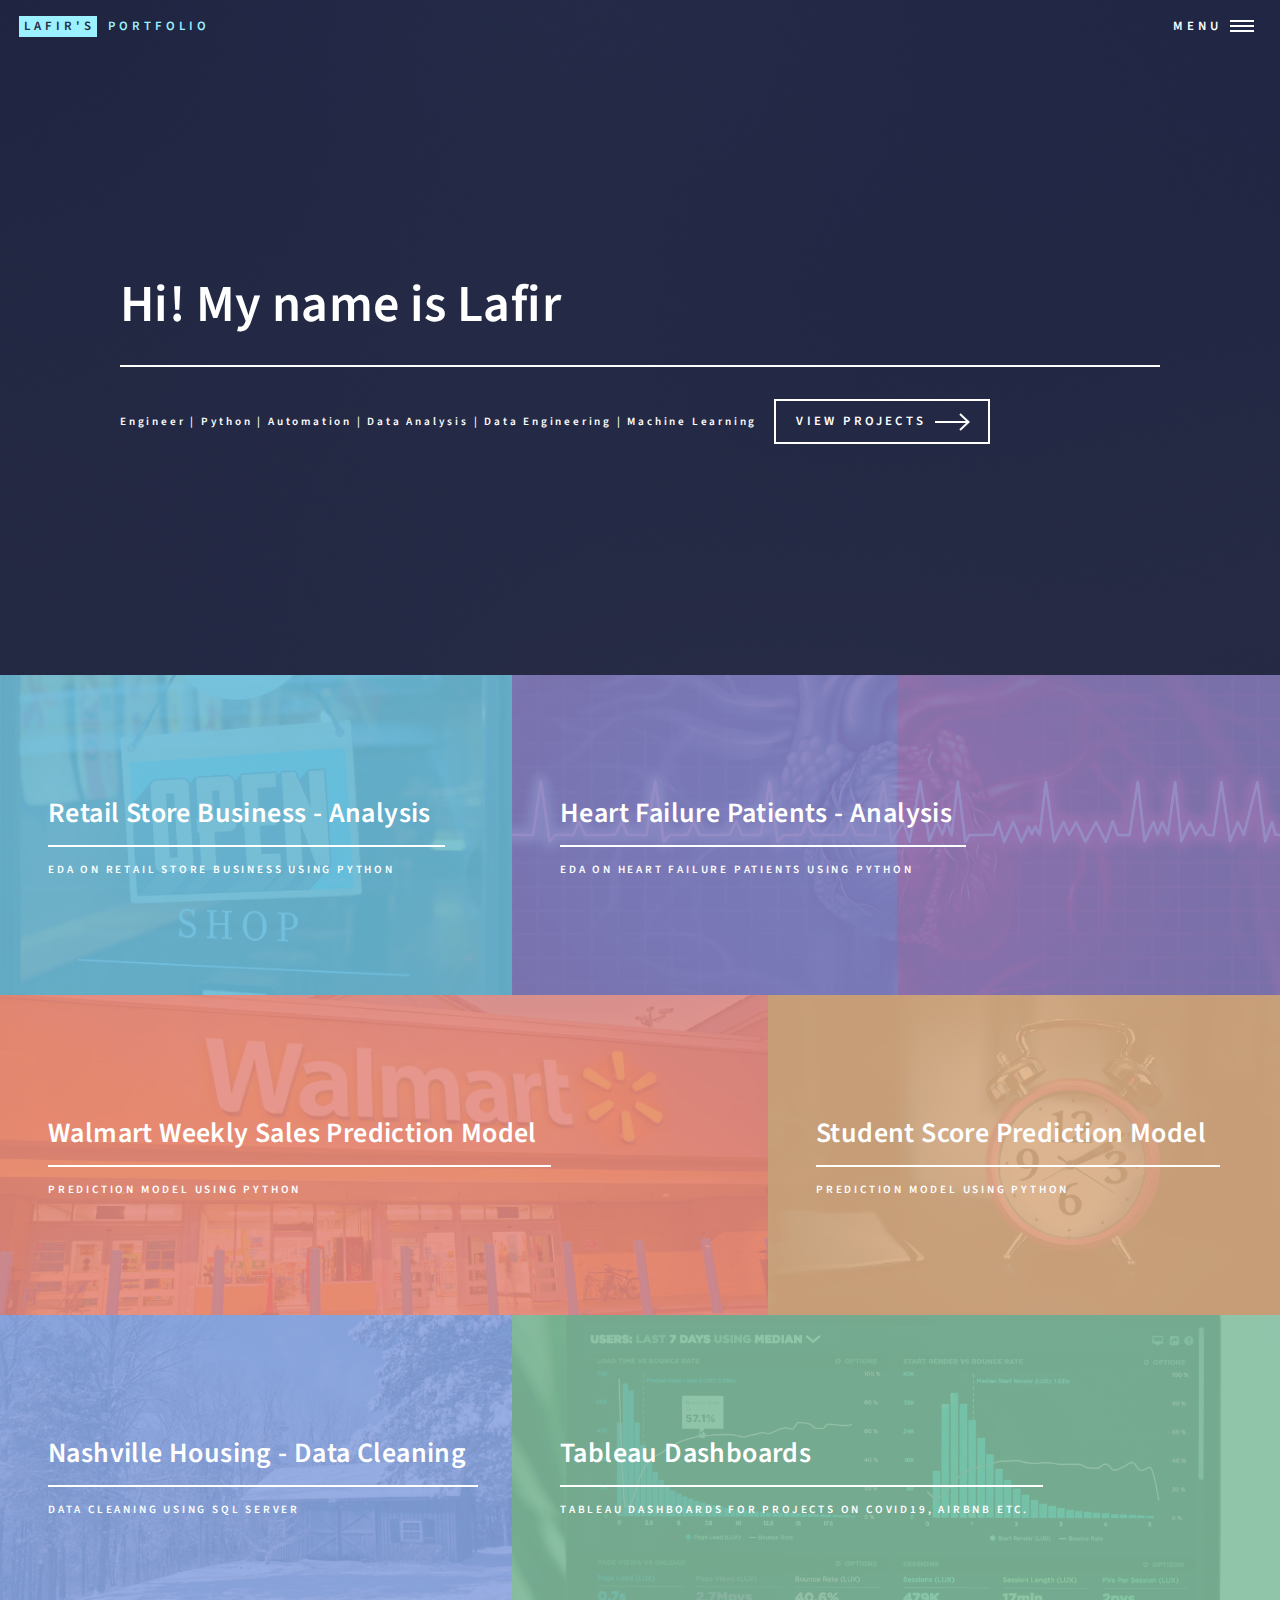
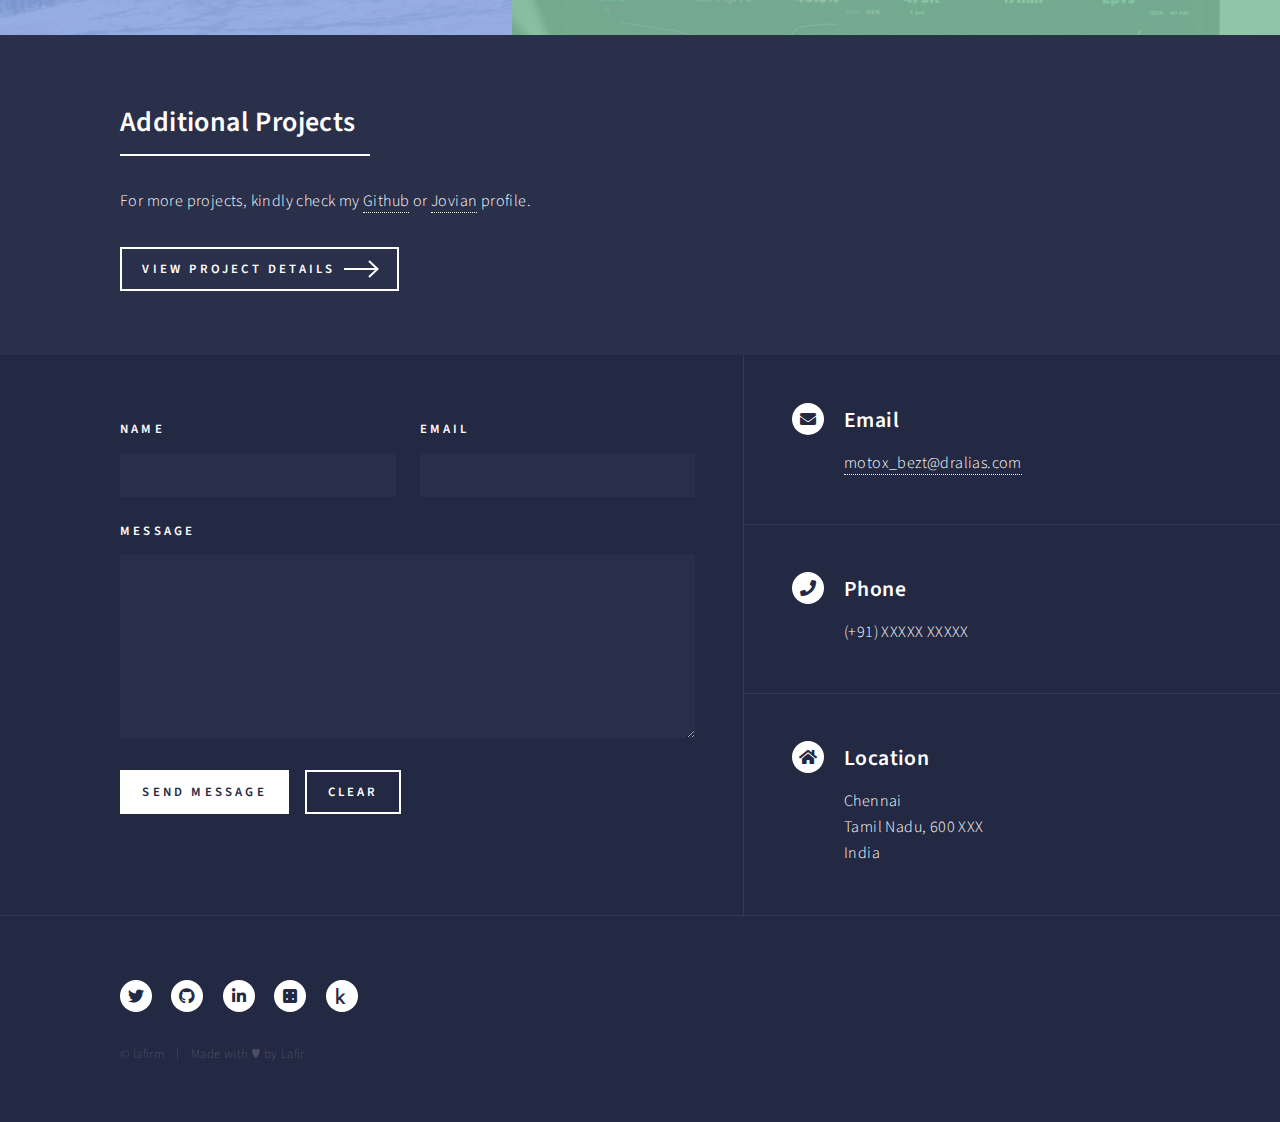
==== commit af471637: "Update index.html" ====
--- a/index.html
+++ b/index.html
@@ -46,10 +46,8 @@
 								<h1>Hi! My name is Lafir</h1>
 							</header>
 							<div class="content">
-								<p>An Engineering graduate with experience in EDA and using Python, 
-									performing feature engineering (by learning new skills) to find 
-									the best fit to become a better (the best) Data Analyst.<br>
-									Skilled in Python, SQL, Tableau, MS Excel.</p>
+								<p>Engineer | Python | Automation | Data Analysis | Data Engineering | 
+									Machine Learning</p>
 								<ul class="actions">
 									<li><a href="#one" class="button next scrolly">View Projects</a></li>
 								</ul>
@@ -214,4 +212,4 @@
 			<script src="assets/js/main.js"></script>
 
 	</body>
-</html>+</html>
